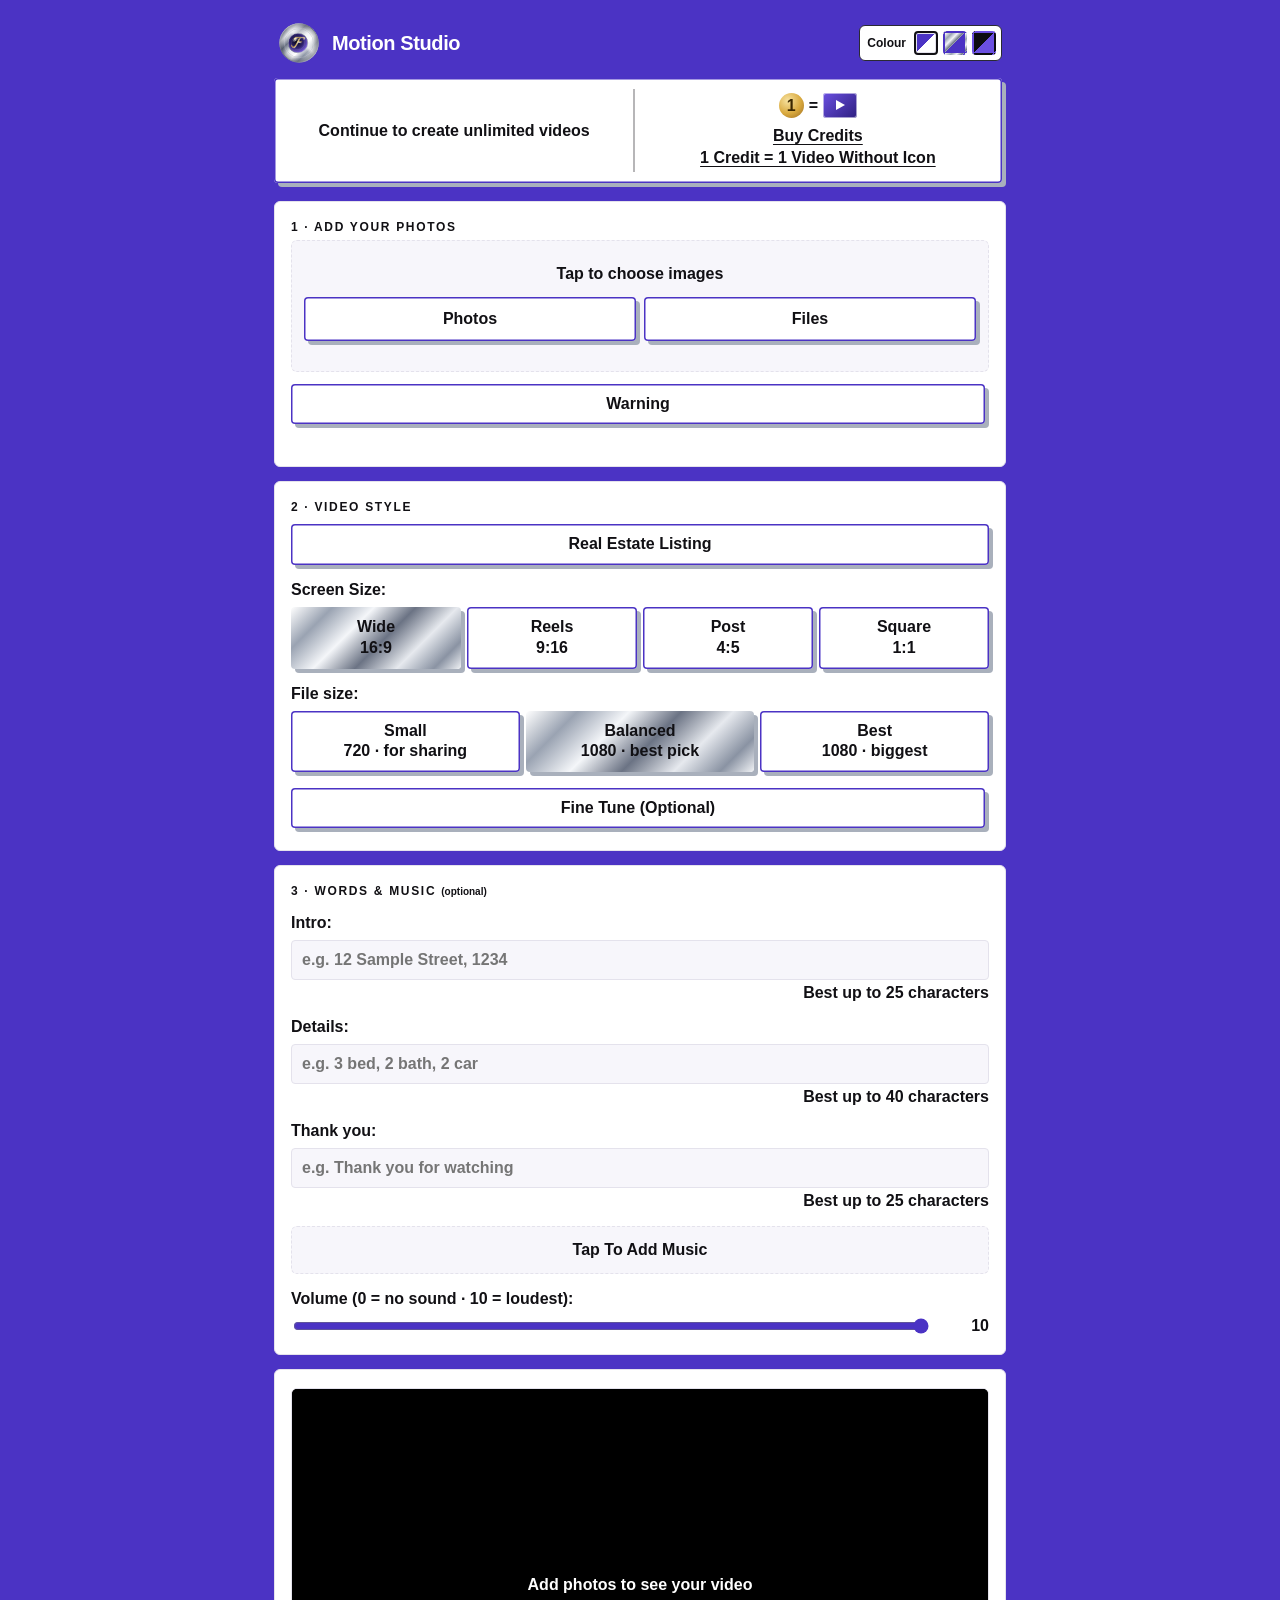
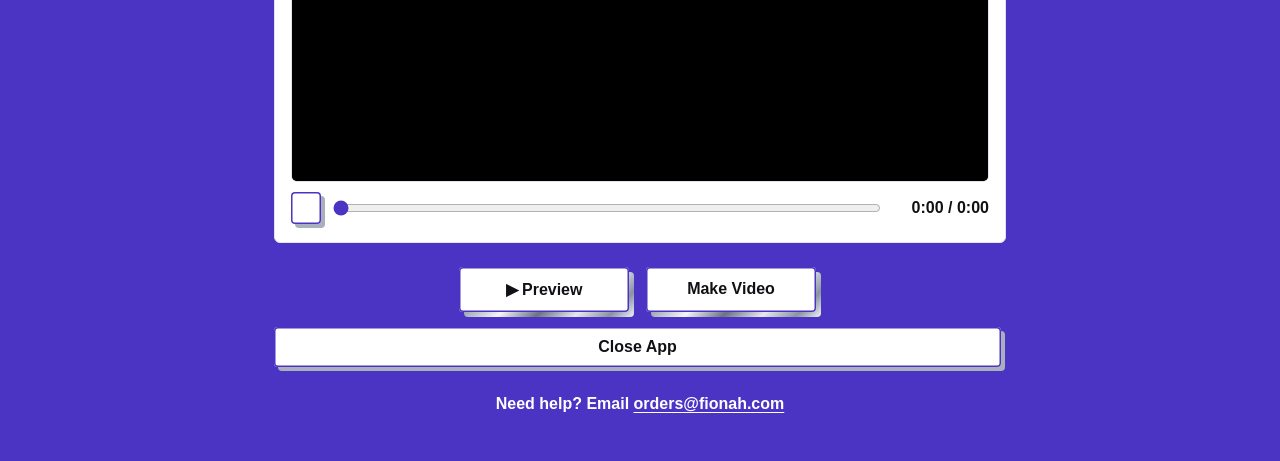
==== app/index.html @ dc029012 "Finished-video screen: shows a picture from the video (not black), player fits the screen, box scrol" ====
<!DOCTYPE html>
<html lang="en">
<head>
<meta charset="utf-8">
<meta name="viewport" content="width=device-width, initial-scale=1, maximum-scale=1">
<title>fionah Motion Studio</title>
<link rel="preconnect" href="https://fonts.googleapis.com">
<link rel="preconnect" href="https://fonts.gstatic.com" crossorigin>
<link href="https://fonts.googleapis.com/css2?family=Arimo:wght@400;700&display=swap" rel="stylesheet">
<link rel="manifest" href="manifest.webmanifest">
<link rel="apple-touch-icon" href="apple-touch-icon.png">
<meta name="theme-color" content="#4B33C4">
<meta name="apple-mobile-web-app-capable" content="yes">
<meta name="mobile-web-app-capable" content="yes">
<meta name="apple-mobile-web-app-status-bar-style" content="default">
<meta name="apple-mobile-web-app-title" content="Motion Studio">
<meta name="description" content="Turn your images into a smooth, gliding video on your device.">
<link rel="icon" type="image/svg+xml" href="../favicon.svg">
<link rel="icon" type="image/png" sizes="32x32" href="../favicon-32.png">
<link rel="shortcut icon" href="../favicon.ico">
<script>try{document.documentElement.dataset.look=localStorage.getItem("fionah-theme")||"pastel"}catch(e){}</script>
<style>
  /* =========================================================
     fionah Motion Studio — minimal design system
     Font: Arial everywhere, logo included
     Same 3 themes as fionah.com (Cream / Classic / Night)
     ========================================================= */
  :root, [data-look="pastel"]{
    --bg:#4B33C4; --card:#FFFFFF; --field:#F7F6FB; --line:#E4E2EC; --text:#111014; --muted:#111014;
    --gold:#4B33C4; --gold-hover:#3A2699; --soft:#EEEAFB; --on-accent:#FFFFFF; --logo-ink:#111014;
    --ok:#2F7D4F; --bad:#C2413B; --warn:#A86A12;
  }
  [data-look="classic"]{
    --bg:#D6DAE0; --card:#FFFFFF; --field:#EEF0F3; --line:#B9BFC9; --text:#0A0A0A; --muted:#0A0A0A;
    --gold:#4B33C4; --gold-hover:#3A2699; --soft:#EEEAFB; --on-accent:#FFFFFF; --logo-ink:#0A0A0A;
    --ok:#2F7D4F; --bad:#C2413B; --warn:#A86A12;
  }
  [data-look="night"]{
    --bg:#0C0C10; --card:#16161D; --field:#101016; --line:#2A2A33; --text:#F4F2EE; --muted:#F4F2EE;
    --gold:#A996FF; --gold-hover:#BBAEFF; --soft:#1F1B33; --on-accent:#FFFFFF; --logo-ink:#FFFFFF;
    --ok:#7CC79A; --bad:#E58A8A; --warn:#E2B26B;
  }
  :root{--btn:#4B33C4;--btn-ink:#FFFFFF}
  [data-look="night"]{--btn:#6A4FE0}
  /* purple / white: white buttons on the purple page, purple buttons inside white boxes */
  [data-look="pastel"]{--btn:#FFFFFF;--btn-ink:#111014}
  /* purple/white look: every button and tile is white with a thin purple edge */
  [data-look="pastel"] .b1::after,[data-look="pastel"] .b2::after{box-shadow:inset 0 0 0 1.5px #4B33C4}
  [data-look="pastel"] .pickbtn,[data-look="pastel"] .tiny,[data-look="pastel"] .ib,[data-look="pastel"] .seg button:not(.on),[data-look="pastel"] .presets button:not(.on),[data-look="pastel"] .trialtile,[data-look="pastel"] .trialnote,[data-look="pastel"] .closeapp{box-shadow:inset 0 0 0 1.5px #4B33C4,4px 4px 0 #A9B0BC}
  [data-look="pastel"] .b2:disabled::after{background:#FFFFFF;box-shadow:inset 0 0 0 1.5px #C9C1F0}
  [data-look="pastel"] header .brand .title,[data-look="pastel"] header .brand .title span{color:#FFFFFF}
  :root{
    --chrome:linear-gradient(135deg,#FFFFFF 0%,#9AA3B2 18%,#F4F6F9 36%,#6B7384 54%,#E6E9EE 72%,#8A93A3 88%,#F0F2F5 100%);
    --r:4px; --r-lg:6px;
  }
  *{box-sizing:border-box;-webkit-tap-highlight-color:transparent}
  html,body{margin:0;background:var(--bg);color:var(--text);font-family:Arial,Arimo,Helvetica,sans-serif;font-size:15px;transition:background .3s,color .3s;-webkit-font-smoothing:antialiased}
  body{padding-bottom:30px}
  header{padding:22px 18px 10px;max-width:760px;margin:0 auto}
  header .top{display:flex;align-items:center;justify-content:space-between;gap:12px}
  header h1{font-weight:700;font-size:22px;margin:0;letter-spacing:-.02em}
  header .brand{display:flex;align-items:center;gap:12px;flex-wrap:wrap}
  header .brand .title{font-weight:700;font-size:20px;letter-spacing:-.02em;color:var(--text)}
  header .brand .title span{color:inherit}
  /* fionah logo: chrome lens + bold Arial name (purple "f") */
  .logo{display:inline-flex;align-items:center;gap:9px;text-decoration:none;color:inherit}
  .logo img{flex:none}
  .logo .wm{display:inline-flex;align-items:baseline;font-family:Arial,Arimo,Helvetica,sans-serif;font-weight:700;letter-spacing:-.04em;line-height:1;white-space:nowrap}
  .logo .f{background:linear-gradient(160deg,#8A6CF0 0%,#5A44C4 45%,#2E2270 100%);-webkit-background-clip:text;background-clip:text;color:transparent;padding-right:.04em}
  .logo .rest{color:var(--logo-ink,#111014)}
  .logo.md img{width:42px;height:42px}
  .logo.md .wm{font-size:28px}
  .logo.sm img{width:32px;height:32px}
  .logo.sm .wm{font-size:22px}
  [data-look="night"] .logo .f{background-image:linear-gradient(160deg,#C9BCFF 0%,#8A6CF0 100%)}

  /* theme switcher (same as fionah.com) */
  .themer{display:flex;gap:5px;background:#FFFFFF;border:1px solid #2A2A33;padding:5px;border-radius:var(--r-lg);flex:none}
  .themer button{width:24px;height:24px;border-radius:var(--r);border:2px solid transparent;cursor:pointer;padding:0}
  .themer button.on{border-color:#111014}
  .themer .t1{background:linear-gradient(135deg,#4B33C4 50%,#FFFFFF 50%);box-shadow:inset 0 0 0 1px #E4E2EC}
  .themer .t2{background:linear-gradient(135deg,#FFFFFF 0%,#9AA3B2 18%,#F4F6F9 32%,#6B7384 46%,#E6E9EE 50%,#4B33C4 50%)}
  .themer .t3{background:linear-gradient(135deg,#0C0C10 50%,#6A4FE0 50%)}

  header p{margin:10px 0 0;color:var(--muted);font-size:14px;line-height:1.5}
  main{padding:4px 14px;max-width:760px;margin:0 auto}
  .card{background:var(--card);border:1px solid var(--line);border-radius:var(--r-lg);padding:18px 16px;margin:14px 0}
  .card h2{font-size:12px;letter-spacing:.14em;text-transform:uppercase;color:var(--text);margin:0 0 6px;font-weight:700}
  .card .hint{color:var(--muted);font-size:13px;margin:0 0 12px;line-height:1.5}
  .drop{display:flex;flex-direction:column;align-items:center;justify-content:center;gap:8px;
        border:1.5px dashed var(--line);border-radius:var(--r-lg);padding:24px 12px;text-align:center;cursor:pointer;background:var(--field)}
  .drop b{font-size:15px}
  .drop small{color:var(--muted);line-height:1.5}
  .drop.hot{border-color:var(--gold);background:var(--soft)}
  .pick{display:flex;gap:8px;width:100%;margin:6px 0}
  .gl{max-height:52vh;overflow:auto;text-align:left;margin:10px 0;display:flex;flex-direction:column;gap:6px}
  .gi{display:flex;align-items:center;gap:10px;background:var(--field);border:1px solid var(--line);border-radius:var(--r);padding:10px;font-size:13.5px}
  .gi input{width:20px;height:20px;accent-color:var(--gold);flex:none}
  .gi span{flex:1;min-width:0;overflow:hidden;text-overflow:ellipsis;white-space:nowrap}
  .gi small{color:var(--muted);flex:none}
  .mrow{display:flex;align-items:center;gap:10px;margin:8px 0}
  .mrow label{flex:1;font-size:13.5px;color:var(--text);display:flex;align-items:center;gap:8px}
  .mrow input[type=checkbox]{width:20px;height:20px;accent-color:var(--gold)}
  .pickbtn{flex:1;background:var(--btn);border:none;color:var(--btn-ink);border-radius:var(--r);padding:13px 6px;font:inherit;font-size:14px;box-shadow:4px 4px 0 #A9B0BC}
  .pickbtn:active{transform:translate(2px,2px);box-shadow:2px 2px 0 #A9B0BC}
  input[type=file]{display:none}
  .stats{display:flex;gap:8px;flex-wrap:wrap;margin-top:12px}
  .pill{background:var(--field);border:1px solid var(--line);border-radius:var(--r);padding:6px 10px;font-size:13px;color:var(--muted)}
  .pill b{color:var(--text);font-weight:700}
  .list{display:flex;flex-direction:column;gap:8px;margin-top:12px}
  .row{display:flex;align-items:center;gap:7px;background:var(--field);border:1px solid var(--line);border-radius:var(--r-lg);padding:8px}
  .row img{width:56px;height:42px;object-fit:cover;border-radius:var(--r);flex:none}
  .row .num{width:22px;text-align:center;color:var(--muted);font-size:12px;flex:none}
  .row select{flex:1;min-width:0;padding:8px 6px;font-size:13px}
  .row .btns{display:flex;gap:4px;flex:none}
  .ib{width:30px;height:32px;border-radius:var(--r);border:none;background:var(--btn);color:#fff;font-size:15px;display:grid;place-items:center;padding:0}
  .ib:active{opacity:.8}
  select,input[type=text]{width:100%;background:var(--field);color:var(--text);border:1px solid var(--line);border-radius:var(--r);padding:10px;font:inherit;font-size:14px}
  select:focus,input[type=text]:focus{outline:2px solid var(--gold);outline-offset:-1px}
  label.f{display:block;font-size:13px;font-weight:700;color:var(--text);margin:16px 0 8px}
  label.f small{font-weight:400;color:var(--muted)}
  .seg{display:grid;grid-template-columns:repeat(4,1fr);gap:6px}
  .seg.three{grid-template-columns:repeat(3,1fr)}
  .seg.two{grid-template-columns:repeat(2,1fr)}
  .seg button{background:var(--btn);border:none;color:var(--btn-ink);box-shadow:4px 4px 0 #A9B0BC;border-radius:var(--r);padding:10px 4px;font:inherit;font-size:13px;line-height:1.35}
  .seg button small{color:inherit;font-size:11px}
  .seg button.on{border:none;background:var(--chrome);color:#111014}
  .seg button.on small{color:#111014}
  .slider{display:flex;align-items:center;gap:10px}
  .slider input{flex:1;accent-color:var(--gold)}
  .slider output{width:48px;text-align:right;font-variant-numeric:tabular-nums;font-weight:700}
  .stage{position:relative;border-radius:var(--r-lg);overflow:hidden;background:#000;border:1px solid var(--line)}
  canvas{display:block;width:100%;height:auto;background:#000}
  .stage .empty{position:absolute;inset:0;display:grid;place-items:center;color:#FFFFFF;font-size:14px}
  .scrub{display:flex;align-items:center;gap:10px;margin-top:10px}
  .scrub input{flex:1;accent-color:var(--gold)}
  .scrub span{font-size:12px;color:var(--muted);font-variant-numeric:tabular-nums;min-width:84px;text-align:right}

  /* bottom bar + buttons: sharp, deep purple, chrome-silver shadow */
  .bar{position:static;padding:6px 14px 10px;display:flex;flex-direction:column;align-items:center;gap:10px}
  .barrow{display:flex;gap:12px;justify-content:center;width:100%;max-width:732px}
  .bar button{flex:0 0 auto;min-width:170px;padding:13px 26px;font-size:16px}
  .closeapp{display:block;width:100%;max-width:727px;margin-right:5px;text-align:center;padding:11px;font-size:14px;font-weight:700;color:var(--btn-ink);text-decoration:none;border-radius:var(--r);background:var(--btn);border:none;box-shadow:4px 4px 0 #A9B0BC}
  .closeapp:active{color:var(--text);background:var(--soft)}
  .b1,.b2{position:relative;z-index:0;border:none;border-radius:var(--r);font:inherit;font-weight:700;cursor:pointer}
  .b1,.b2{background:transparent;color:var(--btn-ink);margin:0 5px 5px 0}
  .b1::after,.b2::after{content:"";position:absolute;inset:0;border-radius:inherit;background:var(--btn);z-index:-1}
  .b1::before,.b2::before{content:"";position:absolute;inset:0;border-radius:inherit;background:var(--chrome);transform:translate(5px,5px);z-index:-2;transition:transform .15s}
  .b1:active,.b2:active{transform:translate(3px,3px)}
  .b1:active::before,.b2:active::before{transform:translate(2px,2px)}
  button:disabled{opacity:.45}
  .modal{position:fixed;inset:0;background:rgba(10,10,14,.6);backdrop-filter:blur(4px);-webkit-backdrop-filter:blur(4px);display:none;align-items:center;justify-content:center;padding:18px;z-index:10}
  .modal.show{display:flex}
  .box{background:var(--card);border:1px solid var(--line);border-radius:var(--r-lg);padding:22px;width:100%;max-width:520px;text-align:center;transform:translateZ(0)}
  .box h3{font-size:20px;font-weight:700;letter-spacing:-.02em;margin:0 0 8px}
  .box p{color:var(--muted);font-size:14px;line-height:1.55;margin:6px 0}
  .prog{height:8px;background:var(--field);border-radius:var(--r);overflow:hidden;margin:16px 0 8px;border:1px solid var(--line)}
  .prog i{display:block;height:100%;width:0;background:var(--gold)}
  .box video{width:100%;max-height:52vh;object-fit:contain;border-radius:var(--r);margin:12px 0;background:#000}
  .box .acts{display:flex;gap:10px;margin-top:12px}
  .box .acts button{flex:1;padding:13px}
  .presets{display:grid;grid-template-columns:repeat(2,1fr);gap:6px}
  .presets button{background:var(--btn);border:none;color:var(--btn-ink);box-shadow:4px 4px 0 #A9B0BC;border-radius:var(--r);padding:10px 6px;font:inherit;font-size:13px;line-height:1.35}
  .presets button small{color:inherit;font-size:11px}
  .presets.one{grid-template-columns:1fr}
  .box .acts.stack{flex-direction:column;margin-top:0}
  .box .acts.stack button{padding:15px}
  .presets button.on{border:none;background:var(--chrome);color:#111014}
  .cnt{font-size:12px;color:var(--muted);text-align:right;margin-top:4px;min-height:15px}
  .cnt.ok{color:var(--ok)} .cnt.warn{color:var(--warn)} .cnt.bad{color:var(--bad)}
  .msg{font-size:13px;margin-top:8px;min-height:18px}
  .msg.ok{color:var(--ok)} .msg.bad{color:var(--bad)}
  .tip{font-size:12.5px;color:var(--muted);line-height:1.55;margin-top:10px}
  .tiny{background:var(--btn);border:none;color:var(--btn-ink);border-radius:var(--r);padding:8px 10px;font:inherit;font-size:12.5px}
  .rowtools{display:flex;gap:6px;flex-wrap:wrap;margin-top:10px}
  /* one text size and one darkness everywhere, except headings */
  body *:not(h1):not(h2):not(h3):not(h1 *):not(h2 *):not(h3 *){font-size:16px !important}
  .seg button,.presets button{line-height:1.3}
  .scrub span{min-width:96px}
  [data-look="classic"] body{background:linear-gradient(160deg,#F4F6F9 0%,#C3C8D0 22%,#EEF0F3 42%,#AEB4BE 62%,#E6E9EE 82%,#BFC5CE 100%) fixed}
  .trialnote{width:100%;max-width:727px;margin-right:5px;text-align:center;color:var(--btn-ink);background:var(--btn);border:none;border-radius:var(--r);padding:9px 10px;box-shadow:4px 4px 0 #A9B0BC}
  a.b2.lnk{display:flex;align-items:center;justify-content:center;text-decoration:none;padding:15px}
  .b2:disabled::after{background:#A79BE6}
  [data-look="night"] .b2:disabled::after{background:#3B3170}
  .themer{align-items:center}
  .themer .tl{color:#111014;font-size:12px !important;padding:0 3px 0 2px;line-height:1}
  /* tap = chrome flash, so people can see what they pressed */
  .pickbtn:active,.tiny:active,.closeapp:active,.ib:active,.seg button:active,.presets button:active{background:var(--chrome) !important;color:#111014 !important}
  .b1:active::after,.b2:active::after{background:var(--chrome)}
  .b1:active,.b2:active{color:#111014}
  .warntile{margin:12px 4px 4px 0}
  .warntile summary{list-style:none;cursor:pointer;text-align:center;background:var(--btn);color:var(--btn-ink);border-radius:var(--r);padding:11px;box-shadow:4px 4px 0 #A9B0BC}
  .warntile summary::-webkit-details-marker{display:none}
  [data-look="pastel"] .warntile summary{box-shadow:inset 0 0 0 1.5px #4B33C4,4px 4px 0 #A9B0BC}
  .finetune{margin-top:16px}
  .finetune .tip{margin:12px 0 0}
  .warntile[open] summary{background:var(--chrome);color:#111014;box-shadow:4px 4px 0 #A9B0BC}
  .warntile p{margin:10px 2px 2px;line-height:1.45;color:var(--text)}
  .pictile{display:flex;align-items:stretch;gap:10px;font:inherit;margin:0 4px 18px 0 !important}
  .pictile .pt-buy{font:inherit;color:inherit;background:none;border:none;padding:4px;cursor:pointer;border-radius:var(--r)}
  .pictile .pt-buy .pt-lab{text-decoration:underline;text-underline-offset:3px}
  .pictile .pt-half{flex:1;display:flex;flex-direction:column;align-items:center;justify-content:center;gap:7px}
  .pictile .pt-row{display:flex;align-items:center;gap:5px}
  .pictile .pt-lab{font-size:13px;font-weight:700;line-height:1.35}
  .pictile .pt-line{width:1.5px;background:currentColor;opacity:.3}
  .pictile .pv{position:relative;width:34px;height:25px;border-radius:3px;background:linear-gradient(135deg,#6A4FE0,#2E1F80);box-shadow:inset 0 0 0 1px rgba(255,255,255,.55)}
  .pictile .pv::before{content:"";position:absolute;left:13px;top:7px;border-left:9px solid #fff;border-top:5.5px solid transparent;border-bottom:5.5px solid transparent}
  .pictile .pv.ic::after{content:"";position:absolute;right:1px;bottom:1px;width:10px;height:10px;background:url(../logo.svg) center/contain no-repeat}
  .pictile .pinf{font-size:24px;font-weight:700;line-height:25px}
  .pictile .peq{font-size:20px;font-weight:700}
  .pictile .pcoin{width:25px;height:25px;border-radius:50%;background:radial-gradient(circle at 35% 30%,#F7E2A0,#D9A93E 55%,#9C6B1F);color:#3A2600;font-weight:700;font-size:13px;line-height:25px;text-align:center}
  .trialtile{margin:14px 4px 4px 0;text-align:center;background:var(--btn);color:var(--btn-ink);border:none;border-radius:var(--r);padding:11px;box-shadow:4px 4px 0 #A9B0BC}
  /* no blue tap flash or blue focus ring; keyboard users still see a ring, in purple */
  *{-webkit-tap-highlight-color:transparent}
  a:focus,button:focus,summary:focus,input:focus,select:focus,[tabindex]:focus{outline:none}
  a:focus-visible,button:focus-visible,summary:focus-visible,input:focus-visible,select:focus-visible{outline:2px solid #8A6CF0;outline-offset:2px}
  input[type=range]{accent-color:#4B33C4}
  /* every word bold */
  body, body *{font-weight:700 !important}
  a.mail{color:inherit;text-decoration:underline;text-underline-offset:3px;white-space:nowrap}
  .mailnote{text-align:center;margin:18px 0 8px;font-size:16px}
  .iconpick{display:flex;gap:8px;margin:8px 0}
  .iconpick button{flex:1;font:inherit;font-weight:700;padding:9px 6px;border-radius:var(--r);border:1.5px solid #4B33C4;background:#fff;color:#111014;cursor:pointer}
  .iconpick button.on{background:var(--chrome);color:#111014}
  .trialnote a.rm{color:inherit;text-decoration:underline;text-underline-offset:3px;cursor:pointer}
  .box.credbox{max-height:calc(100vh - 36px);overflow:auto}
  .credbal{font-size:28px;color:var(--text);margin:6px 0 2px}
  .box .restore{width:100%;margin:2px 0 8px;padding:14px 10px}
  .nw{white-space:nowrap}
  .box .nzline{margin:-4px 0 12px}
  #rcIn{margin-top:4px;font-size:18px;letter-spacing:1px;text-align:center}
  .pack{border:1.5px solid var(--line);border-radius:var(--r);padding:14px;margin:12px 0;text-align:center;color:var(--text)}
  .pack .pk{font-size:20px}
  .pack .best{display:inline-block;margin-top:6px;padding:3px 10px;border-radius:var(--r);background:var(--chrome);color:#111014;font-size:13px}
  .pack .acts{margin-top:10px}
  :root:not([data-look="classic"]):not([data-look="night"]) .mailnote{color:#fff}
</style>
<style id="tapfix">
  /* No grey/blue flash or leftover outline when tapping; outline stays for keyboard users */
  html{-webkit-tap-highlight-color:transparent}
  a,button,summary,label,[role="button"],.tile,.sbtn{-webkit-tap-highlight-color:transparent;-webkit-user-select:none;user-select:none;caret-color:transparent}
  :focus:not(:focus-visible){outline:none}
  summary:focus:not(:focus-visible){outline:none}
  input,textarea{-webkit-user-select:text;user-select:text;caret-color:auto}
</style>
</head>
<body>
<header>
  <div class="top">
    <h1 class="brand"><a class="logo md" href="../" aria-label="fionah home"><img src="../logo.svg" alt="fionah" width="40" height="40"></a><span class="title"><span>Motion</span> Studio</span></h1>
    <div class="themer" role="group" aria-label="Colour theme"><span class="tl">Colour</span>
      <button class="t1" data-t="pastel" title="Purple" aria-label="Purple theme"></button>
      <button class="t2" data-t="classic" title="Chrome" aria-label="Chrome theme"></button>
      <button class="t3" data-t="night" title="Night" aria-label="Night theme"></button>
    </div>
  </div>
</header>

<main>
  <!-- first choice: free videos, or buy credits for videos without the icon -->
  <div class="trialtile pictile" id="trialTile">
    <span class="pt-half pt-free"><span class="pt-lab">Continue to create unlimited videos</span></span>
    <span class="pt-line"></span>
    <button type="button" class="pt-half pt-buy" id="buyTile" aria-label="Buy credits: 1 credit equals 1 video without the icon"><span class="pt-row"><span class="pcoin">1</span><span class="peq">=</span><span class="pv"></span></span><span class="pt-lab">Buy Credits<br>1 Credit = 1 Video Without Icon</span></button>
  </div>
  <!-- 1. Photos -->
  <section class="card">
    <h2>1 · Add your photos</h2>
    <div class="drop" id="drop">
      <b>Tap to choose images</b>
      <div class="pick">
        <button type="button" class="pickbtn" data-for="files">Photos</button>
        <button type="button" class="pickbtn" data-for="files2">Files</button>
      </div>
      <input type="file" id="files" accept="image/*" multiple>
      <input type="file" id="files2" accept=".jpg,.jpeg,.png,.heic,.heif,.webp,.gif,.bmp,.tif,.tiff,.avif" multiple>
    </div>
    <details class="warntile"><summary>Warning</summary><p>As a friendly reminder, our safety check automatically flags profanity, insults, or terms like &#39;sex&#39;, &#39;kill&#39; (and similar words). Images that are sexual, violent, or show cruel acts will be flagged. We appreciate your help keeping everything appropriate!</p></details>
    <div class="stats" id="stats"></div>
    <div class="rowtools" id="tools" style="display:none">
      <button class="tiny" id="autoAll">Reset All To Auto Motion</button>
      <button class="tiny" id="clearAll">Remove All</button>
    </div>
    <div class="list" id="list"></div>
  </section>

  <!-- 2. Style -->
  <section class="card">
    <h2>2 · Video style</h2>
    <div class="presets one" id="presets" style="margin-top:10px">
      <button data-p="rea">Real Estate Listing</button>
    </div>
    <p class="tip" id="presetNote" style="display:none"></p>
    <label class="f">Screen Size:</label>
    <div class="seg" id="shape">
      <button data-v="16:9" class="on">Wide<br><small>16:9</small></button>
      <button data-v="9:16">Reels<br><small>9:16</small></button>
      <button data-v="4:5">Post<br><small>4:5</small></button>
      <button data-v="1:1">Square<br><small>1:1</small></button>
    </div>

    <label class="f">File size:</label>
    <div class="seg three" id="size">
      <button data-v="small">Small<br><small>720 · for sharing</small></button>
      <button data-v="balanced" class="on">Balanced<br><small>1080 · best pick</small></button>
      <button data-v="best">Best<br><small>1080 · biggest</small></button>
    </div>

    <details class="warntile finetune"><summary>Fine Tune (Optional)</summary>
    <p class="tip">The Real Estate Listing button sets the timing for you. Open this only if you would like to change it.</p>
    <label class="f">Edit: Photo Timer</label>
    <div class="slider"><input type="range" id="imgSec" min="3" max="15" step="0.5" value="5"><output id="imgOut">5s</output></div>

    <label class="f">Edit: Fade in/out</label>
    <div class="slider"><input type="range" id="trSec" min="0.5" max="6" step="0.5" value="2"><output id="trOut">2s</output></div>

    <label class="f">Edit: Speed <small>(0 = still · 8 = fastest)</small>:</label>
    <div class="slider"><input type="range" id="speed" min="0" max="8" step="1" value="4"><output id="speedOut">4</output></div>
    </details>
  </section>

  <!-- 3. Words & music -->
  <section class="card">
    <h2>3 · Words & music <small style="color:var(--muted);text-transform:none;letter-spacing:0">(optional)</small></h2>
    <label class="f">Intro:</label>
    <input type="text" id="headline" placeholder="e.g. 12 Sample Street, 1234" maxlength="80">
    <div class="cnt" id="headlineCnt" data-lim="25"></div>
    <label class="f">Details:</label>
    <input type="text" id="subline" placeholder="e.g. 3 bed, 2 bath, 2 car" maxlength="80">
    <div class="cnt" id="sublineCnt" data-lim="40"></div>
    <label class="f">Thank you:</label>
    <input type="text" id="closing" placeholder="e.g. Thank you for watching" maxlength="80">
    <div class="cnt" id="closingCnt" data-lim="25"></div>
    <div class="drop" id="musicDrop" style="padding:14px;margin-top:16px">
      <b id="musicName">Tap To Add Music</b>
      <input type="file" id="music" accept="audio/*,.mp3,.m4a,.wav,.aac,.ogg">
    </div>
    <label class="f">Volume <small>(0 = no sound · 10 = loudest)</small>:</label>
    <div class="slider"><input type="range" id="mVol" min="0" max="10" step="1" value="10"><output id="mVolOut">10</output></div>
    <div id="musicPanel" style="display:none;margin-top:12px">
      <label class="f">Start the song at:</label>
      <div class="slider"><input type="range" id="mStart" min="0" max="10" step="0.1" value="0"><output id="mStartOut">0:00</output></div>
      <label class="f">End the song at:</label>
      <div class="slider"><input type="range" id="mEnd" min="0" max="10" step="0.1" value="10"><output id="mEndOut">0:00</output></div>
      <p class="tip" id="mInfo" style="margin-top:4px"></p>
      <div class="mrow"><label><input type="checkbox" id="mFadeIn" checked> Fade in</label>
        <div class="slider" style="flex:1"><input type="range" id="mFi" min="0.5" max="8" step="0.5" value="2"><output id="mFiOut">2s</output></div></div>
      <div class="mrow"><label><input type="checkbox" id="mFadeOut" checked> Fade out</label>
        <div class="slider" style="flex:1"><input type="range" id="mFo" min="0.5" max="8" step="0.5" value="3"><output id="mFoOut">3s</output></div></div>
      <div class="mrow"><label><input type="checkbox" id="mLoop" checked> Repeat the clip if the video is longer</label></div>
      <div class="rowtools">
        <button class="tiny" id="mPlay">▶ Hear My Clip</button>
        <button class="tiny" id="mRemove">✕ Remove Song</button>
      </div>
    </div>
  </section>

  <!-- 4. Preview -->
  <section class="card">
    <div class="stage">
      <canvas id="cv"></canvas>
      <div class="empty" id="empty">Add photos to see your video</div>
    </div>
    <div class="scrub">
      <button class="ib" id="playBtn">▶</button>
      <input type="range" id="seek" min="0" max="1000" value="0">
      <span id="timeLbl">0:00 / 0:00</span>
    </div>
  </section>

</main>

<div class="bar">
  <div class="trialnote" id="trialNote"></div>
  <div class="barrow">
    <button class="b1" id="previewBtn">▶ Preview</button>
    <button class="b2" id="makeBtn">Make Video</button>
  </div>
  <a class="closeapp" href="../">Close App</a>
  <p class="mailnote">Need help? Email <a class="mail" href="mailto:orders@fionah.com">orders@fionah.com</a></p>
</div>

<div class="modal" id="modal">
  <div class="box" id="box"></div>
</div>

<script src="../safety/safety.js"></script>
<script>
(() => {
  // ---------- state ----------
  const S = {
    slides: [],            // {src: canvas, thumb, motion:'auto'|...}
    shape: '16:9', quality: 1080, size: 'balanced', imgSec: 5, trSec: 2, strength: 0.26,
    playing: false, t: 0, recording: false
  };
  const AUTO = ['in', 'right', 'out', 'left'];
  const MOTIONS = [
    ['auto', '✨ Auto'], ['in', '🔍 Slow zoom in'], ['out', '🔭 Slow zoom out'],
    ['right', '➡️ Glide right'], ['left', '⬅️ Glide left'],
    ['up', '⬆️ Glide up'], ['down', '⬇️ Glide down']
  ];
  const $ = id => document.getElementById(id);
  const cv = $('cv'), ctx = cv.getContext('2d', { alpha: false });
  let music = null, audioCtx = null, audioSrc = null, audioGain = null, audioDest = null;

  // ---------- helpers ----------
  const clamp = (x, a = 0, b = 1) => Math.min(b, Math.max(a, x));
  const easeSine = x => 0.5 - 0.5 * Math.cos(Math.PI * clamp(x));
  const fmt = s => { s = Math.max(0, Math.round(s)); return Math.floor(s / 60) + ':' + String(s % 60).padStart(2, '0'); };
  const step = () => S.imgSec + S.trSec;
  const bitrate = () => ({ small: 2_000_000, balanced: 4_000_000, best: 8_000_000 })[S.size] || 4_000_000;
  const total = () =>S.slides.length ? S.slides.length * step() + S.trSec : 0;

  function dims() {
    const q = S.quality, [a, b] = S.shape.split(':').map(Number);
    let w, h;
    if (a >= b) { h = q; w = Math.round(q * a / b); } else { w = q; h = Math.round(q * b / a); }
    return [w - (w % 2), h - (h % 2)];
  }
  function sizeCanvas() {
    const [w, h] = dims();
    if (cv.width !== w || cv.height !== h) { cv.width = w; cv.height = h; }
    ctx.imageSmoothingEnabled = true; ctx.imageSmoothingQuality = 'high';
  }

  // ---------- loading photos ----------
  const BLOCKED = { blocked: true };
  const BLOCK_MSG = "One or more of your images has been red flagged and cannot be used.";
  const WORDS_MSG = "Please change these words. Motion Studio does not accept rude, sexual or violent words.";
  async function loadFile(file) {
    const url = URL.createObjectURL(file);
    try {
      const img = new Image();
      img.src = url;
      await img.decode();
      const cap = 2200;
      const k = Math.min(1, cap / Math.max(img.naturalWidth, img.naturalHeight));
      const c = document.createElement('canvas');
      c.width = Math.round(img.naturalWidth * k); c.height = Math.round(img.naturalHeight * k);
      const g = c.getContext('2d'); g.imageSmoothingQuality = 'high';
      g.drawImage(img, 0, 0, c.width, c.height);
      const t = document.createElement('canvas');
      const tk = 160 / Math.max(c.width, c.height);
      t.width = Math.round(c.width * tk); t.height = Math.round(c.height * tk);
      t.getContext('2d').drawImage(c, 0, 0, t.width, t.height);
      // safety guard: sexual, violent or cruel pictures cannot be used
      if (window.fionahSafety && !(await window.fionahSafety.checkPhoto(c)).ok) return BLOCKED;
      return { src: c, thumb: t.toDataURL('image/jpeg', 0.7), motion: 'auto', name: file.name };
    } catch (e) { return null; }
    finally { URL.revokeObjectURL(url); }
  }
  async function addFiles(list) {
    const files = [...list].filter(f => f.type.startsWith('image/') || /\.(heic|heif|jpe?g|png|webp|gif|bmp|tiff?|avif)$/i.test(f.name));
    if (!files.length) return;
    // photo limit: free videos up to 6 photos, credit (no icon) videos up to 18
    const max = photoMax();
    if (S.slides.length >= max) return toast(photoLimitMsg());
    const tooMany = S.slides.length + files.length > max;
    let bad = 0, blocked = 0;
    $('stats').innerHTML = `<span class="pill">Loading and checking ${files.length} photos…</span>`;
    for (const f of files) {
      if (S.slides.length >= max) break;
      const s = await loadFile(f);
      if (s === BLOCKED) blocked++; else if (s) S.slides.push(s); else bad++;
      renderStats(bad);
    }
    renderList(); renderStats(bad); if (S.preset) applyPreset(S.preset); draw(S.t);
    if (blocked) toast(BLOCK_MSG);
    else if (tooMany) toast(photoLimitMsg());
  }
  ['files', 'files2'].forEach(id => $(id).addEventListener('change', e => { addFiles(e.target.files); e.target.value = ''; }));

  // friendly "allow access" step before the phone's own picker opens (shown once)
  function seen(k) { try { return localStorage.getItem(k) === '1'; } catch (e) { return false; } }
  function mark(k) { try { localStorage.setItem(k, '1'); } catch (e) {} }
  function askAccess(kind, input) {
    const key = 'fionah-ok-' + kind;
    if (seen(key)) return input.click();
    if (kind !== 'music') {
      openModal(`
      <div class="acts stack"><button class="b2" id="yesx">${kind === 'photos' ? 'Access Your Photos' : 'Access Your Files'}</button><button class="b1" id="nox">Back</button></div>`);
      $('nox').onclick = closeModal;
      $('yesx').onclick = () => { mark(key); closeModal(); input.click(); };
      return;
    }
    openModal(`
      <h3>Allow Access to Your Selected Music</h3>
      <p><b style="color:var(--text)">Note:</b> You must use music or sounds you certifiably own. Spotify and Apple Music cannot be used.</p>
      <div class="acts"><button class="b1" id="nox">Back</button><button class="b2" id="yesx">Allow</button></div>`);
    $('nox').onclick = closeModal;
    $('yesx').onclick = () => { mark(key); closeModal(); input.click(); };
  }
  document.querySelectorAll('.pickbtn[data-for]').forEach(b => b.addEventListener('click', e => { e.stopPropagation(); askAccess(b.dataset.for === 'files' ? 'photos' : 'files', $(b.dataset.for)); }));
  $('musicDrop').addEventListener('click', e => { if (e.target.id !== 'music') askAccess('music', $('music')); });
  const drop = $('drop');
  ['dragenter', 'dragover'].forEach(ev => drop.addEventListener(ev, e => { e.preventDefault(); drop.classList.add('hot'); }));
  ['dragleave', 'drop'].forEach(ev => drop.addEventListener(ev, e => { e.preventDefault(); drop.classList.remove('hot'); }));
  drop.addEventListener('drop', e => addFiles(e.dataTransfer.files));

  function renderStats(bad = 0) {
    const n = S.slides.length;
    $('tools').style.display = n ? 'flex' : 'none';
    $('empty').style.display = n ? 'none' : 'grid';
    $('stats').innerHTML = n ? `
      <span class="pill"><b>${n}</b> of ${photoMax()} photos</span>
      <span class="pill">Video length <b>${fmt(total())}</b></span>
      <span class="pill">File about <b>${Math.max(1, Math.round(bitrate() * total() / 8 / 1048576))} MB</b></span>
      ${bad ? `<span class="pill" style="color:var(--bad)">${bad} could not open</span>` : ''}` : '';
    $('timeLbl').textContent = `${fmt(S.t)} / ${fmt(total())}`;
    if (typeof musicInfo === 'function') musicInfo();
  }
  function resolveMotion(i) { const m = S.slides[i].motion; return m === 'auto' ? AUTO[i % AUTO.length] : m; }

  function renderList() {
    const L = $('list'); L.innerHTML = '';
    S.slides.forEach((s, i) => {
      const r = document.createElement('div'); r.className = 'row';
      const opts = MOTIONS.map(([v, l]) => `<option value="${v}" ${s.motion === v ? 'selected' : ''}>${l}</option>`).join('');
      r.innerHTML = `<span class="num">${i + 1}</span><img src="${s.thumb}" alt="">
        <select aria-label="Movement">${opts}</select>
        <div class="btns">
          <button class="ib" data-a="up" aria-label="Move up">↑</button>
          <button class="ib" data-a="down" aria-label="Move down">↓</button>
          <button class="ib" data-a="del" aria-label="Remove">✕</button>
        </div>`;
      r.querySelector('select').addEventListener('change', e => { s.motion = e.target.value; jumpTo(i); });
      r.querySelector('img').addEventListener('click', () => jumpTo(i));
      r.querySelectorAll('button').forEach(b => b.addEventListener('click', () => {
        const a = b.dataset.a, arr = S.slides;
        if (a === 'up' && i > 0) [arr[i - 1], arr[i]] = [arr[i], arr[i - 1]];
        if (a === 'down' && i < arr.length - 1) [arr[i + 1], arr[i]] = [arr[i], arr[i + 1]];
        if (a === 'del') arr.splice(i, 1);
        renderList(); renderStats(); if (S.preset && PRESETS[S.preset].max) applyPreset(S.preset); draw(Math.min(S.t, total()));
      }));
      L.appendChild(r);
    });
  }
  function jumpTo(i) { pause(); S.t = i * step() + S.trSec * 0.6; syncSeek(); draw(S.t); }
  $('autoAll').onclick = () => { S.slides.forEach(s => s.motion = 'auto'); renderList(); draw(S.t); };
  $('clearAll').onclick = () => { showConfirm('Remove all photos?', () => { S.slides = []; S.t = 0; renderList(); renderStats(); draw(0); }); };

  // ---------- settings ----------
  function seg(id, key, num) {
    $(id).querySelectorAll('button').forEach(b => b.addEventListener('click', () => {
      if (S.recording) return;
      $(id).querySelectorAll('button').forEach(x => x.classList.remove('on')); b.classList.add('on');
      S[key] = num ? Number(b.dataset.v) : b.dataset.v;
      if (key !== 'strength') clearPreset();
      sizeCanvas(); renderStats(); draw(S.t);
    }));
  }
  seg('shape', 'shape'); seg('size', 'size');
  // speed: 0 = no movement … 8 = fastest (4 = the old 'Buttery')
  $('speed').addEventListener('input', e => { if (S.recording) return; const v = Number(e.target.value); S.strength = v * 0.065; $('speedOut').textContent = v; draw(S.t); });
  $('size').addEventListener('click', () => { S.quality = S.size === 'small' ? 720 : 1080; sizeCanvas(); renderStats(); draw(S.t); });
  function slider(id, out, key) {
    $(id).addEventListener('input', e => { clearPreset(); S[key] = Number(e.target.value); $(out).textContent = S[key] + 's'; renderStats(); draw(Math.min(S.t, total())); });
  }
  slider('imgSec', 'imgOut', 'imgSec'); slider('trSec', 'trOut', 'trSec');

  // ---------- "Made for" presets ----------
  const PRESETS = {
    rea:     { shape: '9:16', size: 'balanced', img: 5, tr: 2, note: '' }
  };
  function setSeg(id, v) { $(id).querySelectorAll('button').forEach(b => b.classList.toggle('on', b.dataset.v === String(v))); }
  function setSlider(id, out, v) { $(id).value = v; $(out).textContent = v + 's'; }
  function clearPreset() { if (!S.preset) return; S.preset = null; $('presets').querySelectorAll('button').forEach(b => b.classList.remove('on')); $('presetNote').innerHTML = ''; }
  function applyPreset(key) {
    const P = PRESETS[key]; if (!P) return;
    S.preset = key; S.shape = P.shape; S.size = P.size; S.quality = P.size === 'small' ? 720 : 1080;
    let img = P.img, tr = P.tr, extra = '';
    const n = S.slides.length;
    if (P.max && n) {
      // squeeze timing so the whole video fits under the limit
      img = Math.floor(((P.max - tr) / n - tr) * 2) / 2;
      if (img > 8) img = 8;
      if (img < 3) {
        img = 3; tr = 1;
        const fit = Math.floor((P.max - tr) / (img + tr));
        extra = ` <span style="color:var(--bad)">⚠ ${n} photos is too many for 1 minute — use about ${fit} or fewer.</span>`;
      }
    }
    S.imgSec = img; S.trSec = tr;
    setSeg('shape', S.shape); setSeg('size', S.size);
    setSlider('imgSec', 'imgOut', img); setSlider('trSec', 'trOut', tr);
    $('presets').querySelectorAll('button').forEach(b => b.classList.toggle('on', b.dataset.p === key));
    $('presetNote').innerHTML = P.note + (P.max && !n ? ' <i>Add your photos and the timing will adjust to fit.</i>' : '') + extra;
    sizeCanvas(); renderStats(); draw(Math.min(S.t, total()));
  }
  $('presets').querySelectorAll('button').forEach(b => b.addEventListener('click', () => { if (!S.recording) applyPreset(b.dataset.p); }));
  const wordsOk = id => !window.fionahSafety || window.fionahSafety.checkWords($(id).value).ok;
  const allWordsOk = () => ['headline', 'subline', 'closing'].every(wordsOk);
  function countFor(id) {
    const el = $(id), c = $(id + 'Cnt'), lim = Number(c.dataset.lim), n = el.value.trim().length;
    if (!wordsOk(id)) { c.textContent = WORDS_MSG; c.className = 'cnt bad'; return; }
    if (!n) { c.textContent = `Best up to ${lim} characters`; c.className = 'cnt'; return; }
    if (n <= lim) { c.textContent = `${n} / ${lim} ✓ fits on one line`; c.className = 'cnt ok'; }
    else if (n <= lim * 2) { c.textContent = `${n} / ${lim} · will wrap neatly onto 2 lines`; c.className = 'cnt warn'; }
    else { c.textContent = `${n} / ${lim} · too long — letters will shrink`; c.className = 'cnt bad'; }
  }
  ['headline', 'subline', 'closing'].forEach(id => { countFor(id); $(id).addEventListener('input', () => { countFor(id); draw(S.t); }); });

  // ---------- music: choose part, fades ----------
  const M = { start: 0, end: 0, dur: 0, fi: 2, fo: 3, fadeIn: true, fadeOut: true, loop: true, on: false, vol: 10 };
  // volume line: 0 = silent … 10 = 60% of the phone's volume
  $('mVol').addEventListener('input', e => { M.vol = Number(e.target.value); $('mVolOut').textContent = M.vol; });
  const fmt1 = s => { s = Math.max(0, s); const m = Math.floor(s / 60); return m + ':' + (s - m * 60).toFixed(1).padStart(4, '0'); };
  function ensureAudio() {
    if (!music) return;
    try {
      if (!audioCtx) {
        audioCtx = new (window.AudioContext || window.webkitAudioContext)();
        audioSrc = audioCtx.createMediaElementSource(music);
        audioGain = audioCtx.createGain();
        audioDest = audioCtx.createMediaStreamDestination();
        audioSrc.connect(audioGain); audioGain.connect(audioDest); audioGain.connect(audioCtx.destination);
      }
      audioCtx.resume();
    } catch (e) { audioCtx = null; }
    // unlock playback while we still have the tap (iPhone needs this)
    if (!music._unlocked) {
      music._unlocked = true; setGain(0);
      music.play().then(() => { if (!S.playing && !S.recording && !clipRaf) music.pause(); }).catch(() => { music._unlocked = false; });
    }
  }
  function setGain(g) {
    g = clamp(g) * (M.vol / 10) * 0.6;
    if (audioGain) audioGain.gain.value = g; else { try { music.volume = g; } catch (e) {} }
  }
  const clipLen = () => Math.max(0.5, M.end - M.start);
  function musicGain(t, T, loop) {
    const end = loop ? T : Math.min(T, clipLen());
    if (t >= end) return 0;
    let g = 1;
    if (M.fadeIn) g *= clamp(t / M.fi);
    if (M.fadeOut) g *= clamp((end - t) / M.fo);
    return g;
  }
  // keep the song in step with the video at time t
  function syncMusic(t, T, loop = M.loop) {
    if (!music || !M.on) return;
    const len = clipLen(), end = loop ? T : Math.min(T, len);
    if (t >= end) { setGain(0); if (!music.paused) music.pause(); return; }
    const pos = M.start + (loop ? t % len : t);
    if (music.paused) { try { music.currentTime = pos; } catch (e) {} music.play().catch(() => {}); }
    else if (Math.abs(music.currentTime - pos) > 0.35) { try { music.currentTime = pos; } catch (e) {} }
    setGain(musicGain(t, T, loop));
  }
  function musicInfo() {
    if (!M.on) return;
    $('mStartOut').textContent = fmt1(M.start); $('mEndOut').textContent = fmt1(M.end);
    const T = total();
    $('mInfo').textContent = `Clip length ${fmt1(clipLen())}` + (T ? ` · Video length ${fmt(T)}` : '') +
      (T && clipLen() < T ? (M.loop ? ' · clip will repeat' : ' · music stops early') : '');
  }
  $('music').addEventListener('change', e => {
    const f = e.target.files[0]; if (!f) return;
    if (music) { music.pause(); }
    if (!music) { music = new Audio(); music.preload = 'auto'; music.loop = false; }
    music.src = URL.createObjectURL(f);
    $('musicName').textContent = f.name;
    music.onloadedmetadata = () => {
      M.dur = music.duration || 0; M.start = 0; M.end = M.dur; M.on = true;
      ['mStart', 'mEnd'].forEach(id => { $(id).max = M.dur.toFixed(1); });
      $('mStart').value = 0; $('mEnd').value = M.dur.toFixed(1);
      $('musicPanel').style.display = 'block'; musicInfo();
    };
  });
  $('mStart').addEventListener('input', e => {
    M.start = Math.min(Number(e.target.value), M.end - 1); e.target.value = M.start; musicInfo();
  });
  $('mEnd').addEventListener('input', e => {
    M.end = Math.max(Number(e.target.value), M.start + 1); e.target.value = M.end; musicInfo();
  });
  $('mFadeIn').onchange = e => { M.fadeIn = e.target.checked; };
  $('mFadeOut').onchange = e => { M.fadeOut = e.target.checked; };
  $('mLoop').onchange = e => { M.loop = e.target.checked; musicInfo(); };
  $('mFi').oninput = e => { M.fi = Number(e.target.value); $('mFiOut').textContent = M.fi + 's'; };
  $('mFo').oninput = e => { M.fo = Number(e.target.value); $('mFoOut').textContent = M.fo + 's'; };
  let clipRaf = 0;
  function stopClip() { cancelAnimationFrame(clipRaf); clipRaf = 0; $('mPlay').textContent = '▶ Hear My Clip'; if (music && !S.playing && !S.recording) music.pause(); }
  $('mPlay').onclick = () => {
    if (clipRaf) return stopClip();
    if (S.playing) pause();
    ensureAudio(); $('mPlay').textContent = '■ Stop';
    const st = performance.now(), len = clipLen();
    const loop = now => {
      const t = (now - st) / 1000;
      if (t >= len) return stopClip();
      syncMusic(t, len, false); clipRaf = requestAnimationFrame(loop);
    };
    clipRaf = requestAnimationFrame(loop);
  };
  $('mRemove').onclick = () => {
    stopClip(); if (music) { music.pause(); music.removeAttribute('src'); music.load(); }
    M.on = false; $('musicPanel').style.display = 'none'; $('musicName').textContent = 'Tap To Add Music';
  };

  // ---------- Google Drive picker ----------
  let mcp = null;
  try { window.claude?.use?.('mcp').then(x => { mcp = x; }).catch(() => {}); } catch (e) {}
  const GD = 'Google Drive';
  function mcpMsg(e) {
    const c = e && e.code;
    if (c === 'needs_reauth') return 'Google Drive needs reconnecting. In claude.ai go to Settings → Connectors and reconnect Google Drive.';
    if (c === 'server_not_connected' || c === 'selection_required') return 'Google Drive is not connected. In claude.ai go to Settings → Connectors and add Google Drive.';
    if (c === 'not_in_manifest' || c === 'approval_required') return 'Google Drive access was not allowed for this app. Tap Google Drive again and choose Allow.';
    if (c === 'blocked_by_policy') return 'Your account settings block Google Drive here.';
    if (c === 'server_unavailable') return 'Google Drive is busy right now — try again in a moment.';
    return 'Google Drive did not answer — please try again.';
  }
  function b64ToBlob(b64, type) {
    b64 = String(b64).replace(/^data:[^,]*,/, '').replace(/\s+/g, '');
    const bin = atob(b64), u = new Uint8Array(bin.length);
    for (let i = 0; i < bin.length; i++) u[i] = bin.charCodeAt(i);
    return new Blob([u], { type: type || 'image/jpeg' });
  }
  // the download tool's exact reply shape varies, so look for the base64 text
  function findB64(res) {
    for (const c of (res && res.content) || []) {
      if (c.type === 'image' && c.data) return c.data;
      if (c.type === 'resource' && c.resource && c.resource.blob) return c.resource.blob;
    }
    let best = '';
    const walk = v => {
      if (typeof v === 'string') { if (v.length > best.length && /^[A-Za-z0-9+/=\s]+$/.test(v.slice(0, 200).replace(/^data:[^,]*,/, ''))) best = v; }
      else if (v && typeof v === 'object') Object.values(v).forEach(walk);
    };
    walk(res && res.payload);
    return best.length > 100 ? best : '';
  }
  let gdItems = [], gdToken = null, gdQuery = '';
  async function gdSearch(more) {
    const q = gdQuery.trim().replace(/'/g, "\\'");
    const query = "mimeType contains 'image/' and trashed = false" + (q ? ` and title contains '${q}'` : '');
    const input = { query, pageSize: 40, excludeContentSnippets: true, orderBy: 'modifiedTime desc' };
    if (more && gdToken) input.pageToken = gdToken;
    const r = await mcp.callTool(GD, 'search_files', input);
    const p = r.payload || {};
    gdToken = p.nextPageToken || null;
    const files = (p.files || []).filter(f => /^image\//.test(f.mimeType || ''));
    gdItems = more ? gdItems.concat(files) : files;
  }
  function gdRender(note) {
    const list = gdItems.map((f, i) => {
      const mb = f.fileSize ? (Number(f.fileSize) / 1048576).toFixed(1) + ' MB' : '';
      const d = (f.modifiedTime || '').slice(0, 10);
      return `<label class="gi"><input type="checkbox" data-i="${i}"><span>${(f.title || 'image').replace(/</g, '&lt;')}</span><small>${d} ${mb}</small></label>`;
    }).join('') || '<p>No images found.</p>';
    openModal(`
      <h3>Google Drive</h3>
      <input type="text" id="gdq" placeholder="Search by name (or leave empty for newest)" value="${gdQuery.replace(/"/g, '&quot;')}">
      <div class="rowtools"><button class="tiny" id="gdgo">🔍 Search</button><button class="tiny" id="gdall">☑ Select All</button></div>
      <div class="gl">${list}</div>
      ${gdToken ? '<button class="tiny" id="gdmore">Show More</button>' : ''}
      <div class="msg" id="gdmsg">${note || ''}</div>
      <div class="acts"><button class="b1" id="gdx">Cancel</button><button class="b2" id="gdadd">Add Selected</button></div>`);
    $('gdx').onclick = closeModal;
    $('gdgo').onclick = () => { gdQuery = $('gdq').value; gdLoad(false); };
    $('gdall').onclick = () => box.querySelectorAll('.gi input').forEach(c => c.checked = true);
    if ($('gdmore')) $('gdmore').onclick = () => { gdQuery = $('gdq').value; gdLoad(true); };
    $('gdadd').onclick = gdAdd;
  }
  async function gdLoad(more) {
    if ($('gdmsg')) { $('gdmsg').className = 'msg'; $('gdmsg').textContent = 'Looking in your Drive…'; }
    else openModal('<h3>Google Drive</h3><p>Looking in your Drive…</p>');
    try { await gdSearch(more); gdRender(); }
    catch (e) { gdRender(`<span style="color:var(--bad)">${mcpMsg(e)}</span>`); }
  }
  async function gdAdd() {
    const picked = [...box.querySelectorAll('.gi input:checked')].map(c => gdItems[Number(c.dataset.i)]);
    if (!picked.length) { $('gdmsg').textContent = 'Tick at least one image.'; return; }
    let ok = 0, bad = 0;
    for (let i = 0; i < picked.length; i++) {
      const f = picked[i];
      openModal(`<h3>Bringing in your images…</h3><p>${i + 1} of ${picked.length}</p><div class="prog"><i style="width:${(i / picked.length * 100).toFixed(0)}%"></i></div>`);
      try {
        const r = await mcp.callTool(GD, 'download_file_content', { fileId: f.id });
        const b64 = findB64(r);
        if (!b64) throw new Error('no data');
        const blob = b64ToBlob(b64, f.mimeType);
        const s = await loadFile(new File([blob], f.title || 'drive-image', { type: f.mimeType }));
        if (s === BLOCKED) { bad++; toast(BLOCK_MSG); } else if (s) { S.slides.push(s); ok++; } else bad++;
      } catch (e) {
        bad++;
        if (e && e.code && e.code !== 'tool_error') { closeModal(); renderList(); renderStats(); draw(S.t); return toast(mcpMsg(e)); }
      }
    }
    renderList(); renderStats(bad); if (S.preset) applyPreset(S.preset); draw(S.t);
    toast(`Added ${ok} image${ok === 1 ? '' : 's'} from Google Drive${bad ? ` · ${bad} could not open (iPhone HEIC files may need Photos instead)` : ''} ✨`);
  }

  // ---------- drawing ----------
  function drawSlide(i, p, alpha) {
    const s = S.slides[i]; if (!s) return;
    const W = cv.width, H = cv.height, iw = s.src.width, ih = s.src.height;
    const base = Math.max(W / iw, H / ih);
    // constant speed: movement grows with time on screen (reference = 3s photo + 3.5s fades)
    const visible = S.imgSec + 2 * S.trSec;
    const e = easeSine(p), A = Math.min(1.0, S.strength * visible / 10);
    let z = 1 + A, cx = 0, cy = 0;
    switch (resolveMotion(i)) {
      case 'in': z = 1 + A * e; cx = 0.15 * e; cy = -0.1 * e; break;
      case 'out': z = 1 + A * (1 - e); cx = -0.15 * (1 - e); cy = 0.1 * (1 - e); break;
      case 'right': cx = 1 - 2 * e; break;
      case 'left': cx = -1 + 2 * e; break;
      case 'up': cy = -1 + 2 * e; break;
      case 'down': cy = 1 - 2 * e; break;
    }
    const dw = iw * base * z, dh = ih * base * z;
    const x = (W - dw) / 2 + cx * (dw - W) / 2;
    const y = (H - dh) / 2 + cy * (dh - H) / 2;
    ctx.globalAlpha = alpha;
    ctx.drawImage(s.src, x, y, dw, dh);
    ctx.globalAlpha = 1;
  }

  // split text into at most `max` lines that fit `maxW` (long addresses wrap neatly)
  function wrap(text, maxW, max) {
    const words = text.split(/\s+/).filter(Boolean), lines = [];
    let cur = '';
    for (const w of words) {
      const test = cur ? cur + ' ' + w : w;
      if (ctx.measureText(test).width <= maxW || !cur) cur = test;
      else { lines.push(cur); cur = w; }
    }
    if (cur) lines.push(cur);
    if (lines.length > max) { const keep = lines.slice(0, max - 1); keep.push(lines.slice(max - 1).join(' ')); return keep; }
    return lines;
  }
  function fitLines(text, weightFamily, size, minSize, maxW, max) {
    let s = size, lines;
    for (; s >= minSize; s *= 0.94) {
      ctx.font = `${weightFamily.replace('{s}', Math.round(s))}`;
      lines = wrap(text, maxW, max);
      if (lines.every(l => ctx.measureText(l).width <= maxW)) break;
    }
    s = Math.max(s, minSize);
    ctx.font = weightFamily.replace('{s}', Math.round(s));
    return { lines: wrap(text, maxW, max), size: s };
  }
  function drawText(main, sub, alpha) {
    if (!main && !sub || alpha <= 0) return;
    const W = cv.width, H = cv.height, u = Math.min(W, H);
    const pad = u * 0.07, maxW = W - pad * 2;
    const g = ctx.createLinearGradient(0, H * 0.5, 0, H);
    g.addColorStop(0, 'rgba(0,0,0,0)'); g.addColorStop(1, 'rgba(0,0,0,0.62)');
    ctx.globalAlpha = alpha; ctx.fillStyle = g; ctx.fillRect(0, H * 0.5, W, H * 0.5);
    ctx.textAlign = 'left'; ctx.textBaseline = 'alphabetic';
    ctx.shadowColor = 'rgba(0,0,0,0.45)'; ctx.shadowBlur = u * 0.02;
    let yb = H - pad;
    if (sub) {
      const f = fitLines(sub, '400 {s}px Arial, Arimo, Helvetica, sans-serif', u * 0.038, u * 0.03, maxW, 2);
      ctx.fillStyle = '#e9dcc4';
      for (let i = f.lines.length - 1; i >= 0; i--) { ctx.fillText(f.lines[i], pad, yb, maxW); yb -= f.size * 1.35; }
      yb -= u * 0.012;
    }
    if (main) {
      const f = fitLines(main, '700 {s}px Arial, Arimo, Helvetica, sans-serif', u * 0.068, u * 0.05, maxW, 2);
      ctx.fillStyle = '#ffffff';
      let top = yb;
      for (let i = f.lines.length - 1; i >= 0; i--) { ctx.fillText(f.lines[i], pad, yb, maxW); top = yb; yb -= f.size * 1.18; }
      ctx.fillStyle = '#d4b483';
      ctx.fillRect(pad, top - f.size - u * 0.035, u * 0.08, Math.max(2, u * 0.005));
    }
    ctx.shadowBlur = 0; ctx.globalAlpha = 1;
  }

  function draw(t) {
    sizeCanvas();
    const W = cv.width, H = cv.height, n = S.slides.length;
    ctx.fillStyle = '#000'; ctx.fillRect(0, 0, W, H);
    if (!n) return;
    const st = step(), D = st + S.trSec, T = total(), tr = S.trSec;
    const k = Math.min(n - 1, Math.floor(t / st)), local = t - k * st;
    if (k > 0 && local < tr) {
      drawSlide(k - 1, (t - (k - 1) * st) / D, 1);
      drawSlide(k, local / D, easeSine(local / tr));
    } else drawSlide(k, local / D, 1);

    // words
    const safe = id => wordsOk(id) ? $(id).value.trim() : '';   // blocked words are never drawn
    const h = safe('headline'), sl = safe('subline'), cl = safe('closing');
    if (h || sl) {
      const a = Math.min(clamp((t - 1) / 1.2), clamp((st - 0.5 - t) / 1.2));
      drawText(h, sl, easeSine(a));
    }
    if (cl) {
      const s0 = T - tr - S.imgSec + 1, e0 = T - 0.3;
      const a = Math.min(clamp((t - s0) / 1.2), clamp((e0 - t) / 1.5));
      drawText(cl, '', easeSine(a));
    }
    // fade from black at start, to black at end
    const fin = 1 - clamp(t / 1.2), fout = clamp((t - (T - tr)) / tr);
    const blk = Math.max(fin, easeSine(fout));
    if (blk > 0) { ctx.globalAlpha = blk; ctx.fillStyle = '#000'; ctx.fillRect(0, 0, W, H); ctx.globalAlpha = 1; }
    if (showMark()) drawMark(W, H);
  }

  // ---------- free videos: lens mark + 'fionah.com', small in the bottom-right corner (unlimited free videos) ----------
  const lensImg = new Image(); lensImg.src = '../logo.svg';
  setTimeout(updTrial, 0);
  function drawMark(W, H) {
    const u = Math.min(W, H), sz = Math.round(u * 0.075), pad = Math.round(u * 0.035);
    const x = W - pad - sz, y = H - pad - sz;
    ctx.save();
    ctx.globalAlpha = 0.92;
    ctx.font = `700 ${Math.round(sz * 0.34)}px Arial, Arimo, Helvetica, sans-serif`;
    ctx.textAlign = 'right'; ctx.textBaseline = 'middle';
    ctx.shadowColor = 'rgba(0,0,0,.55)'; ctx.shadowBlur = Math.round(sz * 0.12);
    ctx.fillStyle = '#fff'; ctx.fillText('fionah.com', x - sz * 0.08, y + sz / 2);   // so viewers know where to find fionah
    ctx.shadowBlur = 0;
    if (lensImg.complete && lensImg.naturalWidth) ctx.drawImage(lensImg, x, y, sz, sz);
    ctx.restore();
  }
  // ---------- credits: 1 credit = 1 video without the watermark (saved on this phone) ----------
  // Stripe links go here once Stripe is set up (empty = "Coming soon").
  const CREDIT_PACKS = [
    { credits: 3, aud: 9.95, stripe: "https://buy.stripe.com/fZuaEY9QGaIUdFW8GN4AU03" },
    { credits: 10, aud: 24.95, stripe: "https://buy.stripe.com/8x25kE5Aq04g6du4qx4AU04", best: true }
  ];
  // The fionah helper (Google script) checks each payment with Stripe before credits are added,
  // so copying the thank-you web address cannot give free credits.
  const HELPER_URL = "https://script.google.com/macros/s/AKfycbw2oT-nZbNCAQf3ee0gAgoXJjKUPFwYhAC4bE25h_-nZVOwmg0u1jZrh6nSTxhlCKYNyg/exec";
  // Credits live in two places:
  //  - 'fionah-credits' = credits bought before Restore My Credits existed (kept on this phone only)
  //  - 'fionah-cards'   = cards kept by The Waitress, filed under the Stripe receipt number: [{id, left, receipt}]
  //    The phone only remembers which cards are its own; The Waitress keeps the real count.
  const phoneCredits = () => { try { return Math.max(0, Number(localStorage.getItem('fionah-credits') || 0)); } catch (e) { return 0; } };
  const getCards = () => { try { return JSON.parse(localStorage.getItem('fionah-cards') || '[]').filter(c => c && c.id); } catch (e) { return []; } };
  const setCards = list => { try { localStorage.setItem('fionah-cards', JSON.stringify(list)); } catch (e) {} };
  const credits = () => phoneCredits() + getCards().reduce((a, c) => a + Math.max(0, Number(c.left) || 0), 0);
  function keepCard(id, left, receipt) {                       // add or update one card on this phone
    const list = getCards(), c = list.find(x => x.id === id);
    if (c) { c.left = left; if (receipt) c.receipt = receipt; } else list.push({ id: id, left: left, receipt: receipt || '' });
    setCards(list);
  }
  // ask The Waitress how many credits are left on each card (on opening the app and coming back to it)
  async function refreshCards() {
    const list = getCards(); if (!list.length) return;
    await retryPending();
    for (const c of list) {
      try { const d = await (await fetch(HELPER_URL + '?card=' + encodeURIComponent(c.id))).json(); if (d.ok) keepCard(c.id, d.left, d.receipt); } catch (e) {}
    }
    updTrial();
  }
  // a credit that could not be told to The Waitress (no internet) is kept here and sent next time
  const getPending = () => { try { return JSON.parse(localStorage.getItem('fionah-pending') || '[]'); } catch (e) { return []; } };
  const setPending = l => { try { localStorage.setItem('fionah-pending', JSON.stringify(l)); } catch (e) {} };
  async function retryPending() {
    const l = getPending(), keep = [];
    for (const id of l) { try { await (await fetch(HELPER_URL + '?use=' + encodeURIComponent(id))).json(); } catch (e) { keep.push(id); } }
    setPending(keep);
  }
  // before a No Icon video: make sure a credit is really there (The Waitress keeps the count)
  async function creditReady() {
    if (phoneCredits() > 0) return true;
    await refreshCards();
    return getCards().some(c => c.left > 0);
  }
  // after a No Icon video: use one credit
  async function useCredit() {
    if (phoneCredits() > 0) { try { localStorage.setItem('fionah-credits', String(phoneCredits() - 1)); } catch (e) {} updTrial(); return; }
    const c = getCards().find(x => x.left > 0); if (!c) return;
    keepCard(c.id, c.left - 1);
    updTrial();
    try { const d = await (await fetch(HELPER_URL + '?use=' + encodeURIComponent(c.id))).json(); if (typeof d.left === 'number') keepCard(c.id, d.left); updTrial(); }
    catch (e) { setPending(getPending().concat(c.id)); }
  }
  // each video: free with the icon, or 1 credit without it (the person chooses; a credit is never used by surprise)
  const noIcon = () => S.noIcon && credits() > 0;
  const showMark = () => !noIcon();
  // photo limit for one video: 6 in a free video, 18 in a credit video
  const PHOTOS_FREE = 6, PHOTOS_PAID = 18;
  const photoMax = () => noIcon() ? PHOTOS_PAID : PHOTOS_FREE;
  const photoLimitMsg = () => noIcon()
    ? `You can add up to ${PHOTOS_PAID} photos in one video.`
    : (credits() > 0 ? `You can add up to ${PHOTOS_FREE} photos in a free video. Choose No Icon (1 credit) to add up to ${PHOTOS_PAID}.` : `You can add up to ${PHOTOS_FREE} photos in a free video. Buy credits to add up to ${PHOTOS_PAID}.`);
  function setIcon(v) { if (S.recording) return; S.noIcon = v; updTrial(); draw(S.t); }
  function updTrial() {
    const n = credits();
    if (n < 1) S.noIcon = false;
    // tile: free videos with the icon; hidden while the person has credits (the choice buttons show instead)
    const bt = $('buyTile'); if (bt) bt.onclick = openCredits;   // first tile: only the Buy Credits half is tappable
    if (typeof renderStats === 'function' && S.slides.length) renderStats();
    $('trialNote').innerHTML = n > 0
      ? `<div>You have ${n} credit${n === 1 ? '' : 's'}.</div><div class="iconpick"><button id="icFree" class="${S.noIcon ? '' : 'on'}">With Icon (Free)</button><button id="icNo" class="${S.noIcon ? 'on' : ''}">No Icon (1 Credit)</button></div><a class="rm" id="rmMark" role="button" tabindex="0">Credits</a>`
      : '';
    $('trialNote').style.display = n > 0 ? '' : 'none';
    const a = $('rmMark'); if (a) a.onclick = openCredits;
    const f1 = $('icFree'), f2 = $('icNo'); if (f1) f1.onclick = () => setIcon(false); if (f2) f2.onclick = () => setIcon(true);
  }
  function openCredits() {
    const n = credits();
    const packs = CREDIT_PACKS.map(p => `
      <div class="pack">
        <div class="pk">${p.credits} credits · $${p.aud.toFixed(2)} AUD</div>
        ${p.best ? '<div class="best">Best value</div>' : ''}
        <div class="acts">${p.stripe ? `<a class="b2 lnk" style="flex:1" href="${p.stripe}" target="_blank" rel="noopener">Buy</a>` : '<button class="b2" disabled>Buy (Coming Soon)</button>'}</div>
      </div>`).join('');
    openModal(`
      <h3>Credits</h3>
      <div class="credbal">You have ${n} credit${n === 1 ? '' : 's'}</div>
      ${n > 0 ? '<p>To use a credit, choose No Icon (1 Credit) before you make your video.</p>' : '<p>Buy credits to make new videos without the icon.</p>'}
      ${packs}
      <p class="tip nzline">NZ customers see the NZD price at checkout.</p>
      <button class="b1 restore" id="restoreBtn">Restore My Credits</button>
      <p class="tip">Credits are saved with your Emailed Stripe Receipt Number, so you can use them on any device.</p>
      <p class="tip">Payment questions? Email <a class="mail" href="mailto:accounts@fionah.com">accounts@fionah.com</a></p>
      <div class="acts stack"><button class="b1" id="nox">Back</button></div>`);
    box.classList.add('credbox');
    $('nox').onclick = closeModal;
    $('restoreBtn').onclick = openRestore;
  }
  // ---------- Restore My Credits: the Stripe receipt number finds the credits kept by The Waitress ----------
  function openRestore(msg) {
    openModal(`
      <h3>Restore My Credits</h3>
      <p>Enter your Emailed Stripe Receipt Number, for example <span class="nw">#1234-5678</span>.</p>
      <input type="text" id="rcIn" inputmode="numeric" autocomplete="off" maxlength="20" placeholder="#1234-5678" aria-label="Emailed Stripe Receipt Number">
      <div class="msg" id="rcMsg">${typeof msg === 'string' ? msg : ''}</div>
      <div class="acts"><button class="b1" id="nox">Back</button><button class="b2" id="rcGo">Check My Credits</button></div>`);
    box.classList.add('credbox');
    $('nox').onclick = openCredits;
    $('rcGo').onclick = () => checkRestore($('rcIn').value);
    $('rcIn').addEventListener('keydown', e => { if (e.key === 'Enter') checkRestore($('rcIn').value); });
  }
  async function checkRestore(v) {
    const dg = String(v || '').replace(/\D/g, '');
    if (dg.length !== 8) { $('rcMsg').textContent = 'A receipt number has 8 numbers, for example #1234\u20115678.'; return; }
    $('rcMsg').textContent = 'Checking…'; $('rcGo').disabled = true;
    let d = null;
    try { d = await (await fetch(HELPER_URL + '?restore=' + encodeURIComponent(dg))).json(); } catch (e) {}
    const help = '<p class="tip">Still not working? Email <a class="mail" href="mailto:accounts@fionah.com">accounts@fionah.com</a> with your receipt.</p>';
    if (d && d.ok) {
      // credits bought before Restore My Credits existed are now kept by The Waitress, so the old phone-only count is cleared (never counted twice)
      try { if (phoneCredits() > 0) localStorage.setItem('fionah-credits', '0'); } catch (e) {}
      keepCard(d.card, d.left, d.receipt); if (d.left > 0) S.noIcon = true; updTrial();
      openModal(d.left > 0
        ? `<h3>Your Credits Are Back:</h3><div class="credbal">You have ${d.left} credit${d.left === 1 ? '' : 's'} ✓</div><p>Receipt Number: <b class="nw" style="color:var(--text)">#${d.receipt}</b></p><p>Your credits are now ready to use on this device.</p><div class="acts"><button class="b2" id="okx">OK</button></div>`
        : `<h3>No Credits Left</h3><p>All the credits on Receipt Number <b class="nw" style="color:var(--text)">#${d.receipt}</b> have been used.</p><p>You can still make free videos with the small icon, or buy more credits.</p><div class="acts"><button class="b1" id="okx">Close</button><button class="b2" id="buyx">Buy Credits</button></div>`);
      const b = $('buyx'); if (b) b.onclick = openCredits;
      $('okx').onclick = closeModal;
    } else if (d && d.pack) {
      openRestore('This receipt is for a done-for-you pack, not credits. Please use the Get Your Video page on fionah.com.');
    } else if (d && d.busy) {
      openRestore('There have been too many tries. Please try again in an hour.');
    } else if (d) {
      openModal(`<h3>Restore My Credits</h3><p>We could not find credits for that receipt number. Please check your Emailed Stripe Receipt Number and try again.</p>${help}<div class="acts"><button class="b1" id="nox">Close</button><button class="b2" id="tryx">Try Again</button></div>`);
      $('nox').onclick = closeModal; $('tryx').onclick = openRestore;
    } else {
      openRestore('We could not connect. Please check your internet connection and try again.');
    }
  }
  // ---------- coming back from Stripe: check the payment, then add the credits ----------
  // Stripe sends the buyer to fionah.com/app/?paid=<checkout id>. The helper asks Stripe if it was really paid.
  const addCard = d => { keepCard(d.card, d.left, d.receipt); S.noIcon = true; updTrial(); };
  async function checkPaid(id) {
    openModal('<h3>Checking your payment…</h3><p>This only takes a moment.</p>');
    try {
      const d = await (await fetch(HELPER_URL + '?paid=' + encodeURIComponent(id))).json();
      if (d.ok && d.credits > 0) {
        addCard(d);
        try { history.replaceState(null, '', location.pathname); } catch (e) {}
        const rc = String(d.receipt || '').replace(/[^0-9-]/g, '');
        openModal(`<h3>Thank You</h3><div class="credbal">${d.credits} Credits Added ✓</div><p>Your next video will have no icon.</p>${rc ? `<p>Receipt Number: <b class="nw" style="color:var(--text)">#${rc}</b></p>` : ''}<p>Please keep your Emailed Stripe Receipt. It lets you use your credits on any device.</p><div class="acts"><button class="b2" id="okx">OK</button></div>`);
      } else if (d.used && d.card) {                // already added: this phone simply joins the card (nothing is doubled)
        try { history.replaceState(null, '', location.pathname); } catch (e) {}
        addCard(d);
        openModal(`<h3>Your Credits Are Ready</h3><div class="credbal">You have ${credits()} credit${credits() === 1 ? '' : 's'}</div><p>The credits for this payment are saved with your Emailed Stripe Receipt Number.</p><div class="acts"><button class="b2" id="okx">OK</button></div>`);
      } else if (d.used) {
        try { history.replaceState(null, '', location.pathname); } catch (e) {}
        openModal('<h3>Already added</h3><p>The credits for this payment have already been added.</p><p class="tip">Payment questions? Email <a class="mail" href="mailto:accounts@fionah.com">accounts@fionah.com</a> with your receipt.</p><div class="acts"><button class="b2" id="okx">OK</button></div>');
      } else throw new Error('not paid');
    } catch (err) {
      openModal('<h3>We could not confirm your payment yet</h3><p>Please try again in a minute.</p><p class="tip">Still not working? Email <a class="mail" href="mailto:accounts@fionah.com">accounts@fionah.com</a> with your receipt.</p><div class="acts"><button class="b1" id="okx">Close</button><button class="b2" id="tryx">Try Again</button></div>');
      const t = $('tryx'); if (t) t.onclick = () => checkPaid(id);
    }
    const ok = $('okx'); if (ok) ok.onclick = closeModal;
  }
  const paidId = new URLSearchParams(location.search).get('paid');
  if (paidId && /^cs_(test|live)_[A-Za-z0-9]{10,200}$/.test(paidId)) setTimeout(() => checkPaid(paidId), 0);
  // credits bought in another tab: refresh the count when the buyer comes back to this tab
  window.addEventListener('storage', e => { if (e.key === 'fionah-credits' || e.key === 'fionah-cards') updTrial(); });
  document.addEventListener('visibilitychange', () => { if (!document.hidden) { updTrial(); refreshCards(); } });
  setTimeout(refreshCards, 0);

  // ---------- preview ----------
  let raf = 0, t0 = 0;
  function syncSeek() {
    const T = total();
    $('seek').value = T ? Math.round(S.t / T * 1000) : 0;
    $('timeLbl').textContent = `${fmt(S.t)} / ${fmt(T)}`;
  }
  function play() {
    if (!S.slides.length) { toast('Add some photos first'); return; }
    if (S.t >= total() - 0.05) S.t = 0;
    S.playing = true; $('playBtn').textContent = '❚❚'; $('previewBtn').textContent = '❚❚ Pause';
    t0 = performance.now() - S.t * 1000;
    if (clipRaf) stopClip();
    if (music && M.on) { ensureAudio(); if (!music.paused) music.pause(); }
    const loop = now => {
      S.t = (now - t0) / 1000;
      if (S.t >= total()) { S.t = total(); draw(S.t); syncSeek(); pause(); return; }
      draw(S.t); syncSeek(); syncMusic(S.t, total()); raf = requestAnimationFrame(loop);
    };
    raf = requestAnimationFrame(loop);
  }
  function pause() {
    S.playing = false; cancelAnimationFrame(raf);
    $('playBtn').textContent = '▶'; $('previewBtn').textContent = '▶ Preview';
    if (music && !S.recording) music.pause();
  }
  $('playBtn').onclick = () => S.playing ? pause() : play();
  $('previewBtn').onclick = () => {
    if (S.playing) return pause();
    document.querySelector('.stage').scrollIntoView({ behavior: 'smooth', block: 'center' });
    play();
  };
  $('seek').addEventListener('input', e => { pause(); S.t = total() * e.target.value / 1000; draw(S.t); syncSeek(); });

  // ---------- modal helpers ----------
  const modal = $('modal'), box = $('box');
  // the clicked button is let go first and the box is drawn fresh, so no ghost outline of the old button is left behind
  function openModal(html) { try { document.activeElement && document.activeElement.blur(); } catch (e) {} box.classList.remove('credbox'); box.innerHTML = html; modal.classList.add('show'); void box.offsetHeight; }
  function closeModal() { modal.classList.remove('show'); box.classList.remove('credbox'); }
  function toast(text) {
    openModal(`<p style="color:var(--text);font-size:15px">${text}</p><div class="acts"><button class="b1" id="okx">OK</button></div>`);
    $('okx').onclick = closeModal;
  }
  function showConfirm(text, yes) {
    openModal(`<p style="color:var(--text);font-size:15px">${text}</p><div class="acts"><button class="b1" id="nox">Cancel</button><button class="b2" id="yesx">Yes</button></div>`);
    $('nox').onclick = closeModal; $('yesx').onclick = () => { closeModal(); yes(); };
  }

  // ---------- make the video ----------
  function pickMime() {
    if (!window.MediaRecorder) return null;
    const list = [
      'video/mp4;codecs=avc1.42E01F,mp4a.40.2', 'video/mp4;codecs=avc1', 'video/mp4',
      'video/webm;codecs=vp9,opus', 'video/webm;codecs=vp8,opus', 'video/webm'
    ];
    return list.find(m => { try { return MediaRecorder.isTypeSupported(m); } catch (e) { return false; } }) || '';
  }

  $('makeBtn').onclick = () => {
    if (!S.slides.length) return toast('Add your photos first 📷');
    if (!allWordsOk()) return toast(WORDS_MSG);
    if (S.slides.length > photoMax()) return toast(photoLimitMsg() + ' Please remove ' + (S.slides.length - photoMax()) + ' photo' + (S.slides.length - photoMax() === 1 ? '' : 's') + ' first.');
    if (!cv.captureStream || pickMime() === null) return toast('Sorry — this device\'s browser cannot record video. Try Chrome on Android or Safari on a recent iPhone.');
    pause();
    const T = total();
    openModal(`
      <h3>Ready to make your video?</h3>
      <p><b style="color:var(--text)">${S.slides.length} photos · ${fmt(T)} long</b></p>
      <p>${noIcon() ? 'This video uses 1 credit and has no icon.' : 'This video is free and has the small icon.'}</p>
      <p>Your video is recorded live, so it takes the same time as the video — about <b style="color:var(--text)">${fmt(T)}</b>.</p>
      <p>📱 Keep this screen open and switched on until it finishes.</p>
      <div class="acts"><button class="b1" id="nox">Not Yet</button><button class="b2" id="go">Start 🎬</button></div>`);
    $('nox').onclick = closeModal;
    $('go').onclick = async () => {
      if (noIcon()) {
        $('go').disabled = true; $('go').textContent = 'Checking…';
        if (!(await creditReady())) { S.noIcon = credits() > 0; updTrial(); return toast('We could not confirm your credit. Please check your internet connection, or choose With Icon (Free).'); }
      }
      record();
    };
  };

  async function record() {
    S.recording = true;
    S.usingCredit = noIcon();
    if (music && M.on) ensureAudio();
    try { await document.fonts.ready; } catch (e) {}
    const T = total(), mime = pickMime();
    sizeCanvas(); draw(0);
    const vStream = cv.captureStream(30);
    const tracks = [...vStream.getVideoTracks()];

    // music
    if (music && M.on) {
      try {
        if (clipRaf) stopClip();
        ensureAudio();
        if (audioCtx) await audioCtx.resume();
        music.pause(); setGain(0);
        if (audioDest) tracks.push(...audioDest.stream.getAudioTracks());
      } catch (e) { console.log('music skipped', e); }
    }

    const stream = new MediaStream(tracks);
    const bps = bitrate();
    let rec;
    try { rec = new MediaRecorder(stream, mime ? { mimeType: mime, videoBitsPerSecond: bps } : { videoBitsPerSecond: bps }); }
    catch (e) { S.recording = false; return toast('Sorry — recording could not start on this device.'); }
    const chunks = [];
    rec.ondataavailable = e => { if (e.data && e.data.size) chunks.push(e.data); };

    let wake = null;
    try { wake = await navigator.wakeLock?.request('screen'); } catch (e) {}

    let cancelled = false;
    openModal(`
      <h3>Making your video…</h3>
      <p>Photo <b id="pn" style="color:var(--text)">1</b> of ${S.slides.length}</p>
      <div class="prog"><i id="pb"></i></div>
      <p id="pt">0:00 of ${fmt(T)}</p>
      <p class="tip">Keep this screen on 🙂 The preview behind is what is being recorded.</p>
      <div class="acts"><button class="b1" id="cancel">Cancel</button></div>`);
    $('cancel').onclick = () => { cancelled = true; rec.stop(); };

    const done = new Promise(res => rec.onstop = res);
    rec.start(1000);
    const start = performance.now();
    const tick = now => {
      if (cancelled) return;
      const t = (now - start) / 1000;
      draw(Math.min(t, T)); syncMusic(Math.min(t, T), T);
      S.t = Math.min(t, T); syncSeek();
      const pb = $('pb'); if (pb) {
        pb.style.width = (Math.min(1, t / T) * 100).toFixed(1) + '%';
        $('pt').textContent = `${fmt(t)} of ${fmt(T)}`;
        $('pn').textContent = Math.min(S.slides.length, Math.floor(t / step()) + 1);
      }
      if (t >= T + 0.4) { rec.stop(); return; }
      requestAnimationFrame(tick);
    };
    requestAnimationFrame(tick);
    await done;

    S.recording = false;
    if (music) music.pause();
    try { wake && wake.release(); } catch (e) {}
    vStream.getTracks().forEach(t => t.stop());
    if (cancelled) { closeModal(); return; }

    const type = (rec.mimeType || mime || 'video/webm').split(';')[0];
    const blob = new Blob(chunks, { type });
    const ext = type.includes('mp4') ? 'mp4' : 'webm';
    // a still picture for the finished-video player (the video itself starts and ends on black, from the soft fades)
    let poster = '';
    try { draw(Math.min(2, T / 2)); poster = cv.toDataURL('image/jpeg', 0.8); draw(S.t); } catch (e) {}
    if (S.usingCredit) useCredit();
    showResult(blob, ext, poster);
  }

  async function showResult(blob, ext, poster) {
    const url = URL.createObjectURL(blob);
    const name = ($('headline').value.trim() || 'listing-video').replace(/[^\w\- ]+/g, '').trim().replace(/\s+/g, '-').slice(0, 60) + '.' + ext;
    const mb = (blob.size / 1048576).toFixed(1);
    openModal(`
      <h3>Your video is ready ✨</h3>
      <video src="${url}" controls playsinline${poster ? ` poster="${poster}"` : ''}></video>
      <p>${name} · ${mb} MB</p>
      <div class="acts"><button class="b1" id="closeR">Close</button><button class="b2" id="saveR">⬇ Save Video</button></div>
      <div class="msg" id="saveMsg"></div>
      ${ext === 'webm' ? '<p class="tip">This phone made a .webm file. It plays on YouTube, Facebook and Android. For Instagram on iPhone you may need a free converter app to .mp4.</p>' : ''}`);
    box.classList.add('credbox');          // the box scrolls on small screens, so Save Video is always reachable
    const rv = box.querySelector('video'); if (rv && poster) rv.addEventListener('ended', () => { try { rv.load(); } catch (e) {} });   // back to the picture when it finishes
    $('closeR').onclick = () => { closeModal(); };
    let dl = null;
    try { dl = await window.claude?.use?.('downloads'); } catch (e) {}
    const btn = $('saveR'), msg = $('saveMsg');
    if (!dl) {
      // on your own website / normal browser: share sheet on phones, download on computers
      const file = new File([blob], name, { type: blob.type });
      const canShare = !!(navigator.canShare && navigator.canShare({ files: [file] }));
      btn.textContent = canShare ? '⬇ Save / Share' : '⬇ Download';
      btn.onclick = async () => {
        msg.className = 'msg';
        if (canShare) {
          try { await navigator.share({ files: [file], title: name }); msg.className = 'msg ok'; msg.textContent = 'Done! Choose "Save Video" to put it in Photos.'; return; }
          catch (e) { if (e && e.name === 'AbortError') { msg.textContent = 'Cancelled — tap again any time.'; return; } }
        }
        try {
          const a = document.createElement('a'); a.href = url; a.download = name;
          document.body.appendChild(a); a.click(); a.remove();
          msg.className = 'msg ok'; msg.textContent = 'Downloading… check your Downloads folder.';
        } catch (e) { msg.innerHTML = 'Long-press the video above and choose <b>Save</b>.'; }
      };
      return;
    }
    btn.onclick = async () => {
      btn.disabled = true; msg.className = 'msg'; msg.textContent = 'Opening save…';
      try {
        await dl.save({ filename: name, data: blob });
        msg.className = 'msg ok'; msg.textContent = 'Saved! 🎉 Check your Downloads or Photos.';
      } catch (e) {
        const c = e && e.code;
        msg.className = 'msg bad';
        msg.textContent = c === 'declined' ? 'Save cancelled — tap Save again any time.'
          : c === 'rate_limited' ? 'One moment, then tap Save again.'
          : 'Could not save here. Long-press the video above to save it instead.';
      }
      btn.disabled = false;
    };
  }

  // ---------- start ----------
  sizeCanvas(); draw(0); renderStats();
  if (document.fonts) document.fonts.ready.then(() => draw(S.t));
})();
</script>
<script>
/* theme switcher — shares the visitor's choice with fionah.com */
(function () {
  const root = document.documentElement;
  const setT = t => { root.dataset.look = t; document.querySelectorAll('.themer button').forEach(b => b.classList.toggle('on', b.dataset.t === t)); try { localStorage.setItem('fionah-theme', t); } catch (e) {} };
  setT(root.dataset.look || 'pastel');
  document.querySelectorAll('.themer button').forEach(b => b.addEventListener('click', () => setT(b.dataset.t)));
})();
</script>
<script src="../mail.js"></script>
</body>
</html>
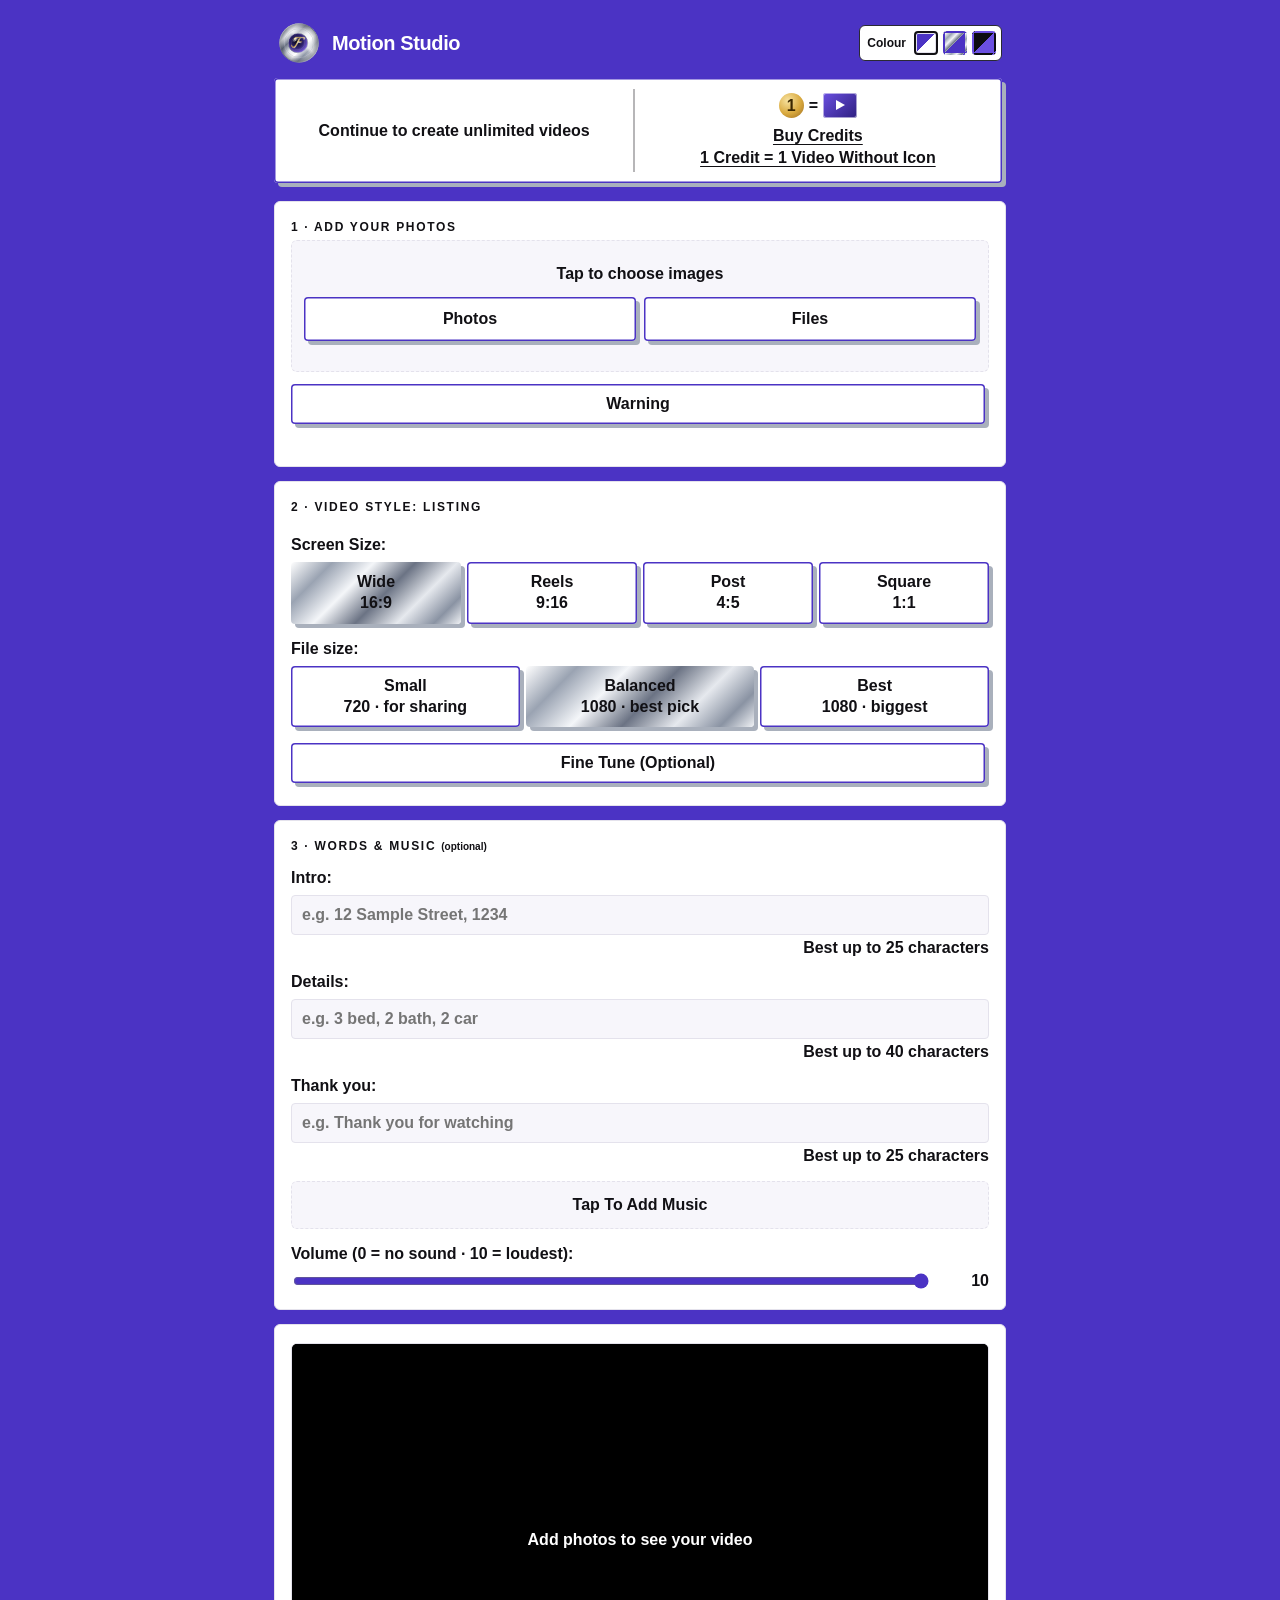
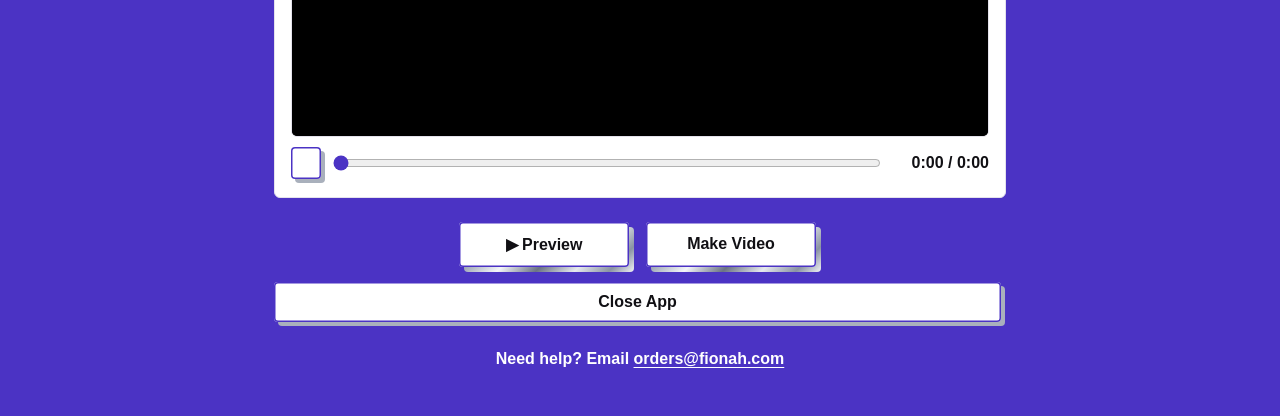
==== commit 95cab2cd: "Motion Studio: mark is script F + Arial 'ionah.com' (Fi chose Option B); Real Estate Listing button " ====
--- a/app/index.html
+++ b/app/index.html
@@ -20,6 +20,7 @@
 <link rel="shortcut icon" href="../favicon.ico">
 <script>try{document.documentElement.dataset.look=localStorage.getItem("fionah-theme")||"pastel"}catch(e){}</script>
 <style>
+  @font-face{font-family:'Italianno';src:url('../fonts/Italianno-Regular.ttf') format('truetype');font-display:block}
   /* =========================================================
      fionah Motion Studio — minimal design system
      Font: Arial everywhere, logo included
@@ -286,10 +287,8 @@
 
   <!-- 2. Style -->
   <section class="card">
-    <h2>2 · Video style</h2>
-    <div class="presets one" id="presets" style="margin-top:10px">
-      <button data-p="rea">Real Estate Listing</button>
-    </div>
+    <h2>2 · Video Style: Listing</h2>
+    <div class="presets one" id="presets" hidden></div>
     <p class="tip" id="presetNote" style="display:none"></p>
     <label class="f">Screen Size:</label>
     <div class="seg" id="shape">
@@ -307,7 +306,7 @@
     </div>
 
     <details class="warntile finetune"><summary>Fine Tune (Optional)</summary>
-    <p class="tip">The Real Estate Listing button sets the timing for you. Open this only if you would like to change it.</p>
+    <p class="tip">The listing timing is set for you. Open this only if you would like to change it.</p>
     <label class="f">Edit: Photo Timer</label>
     <div class="slider"><input type="range" id="imgSec" min="3" max="15" step="0.5" value="5"><output id="imgOut">5s</output></div>
 
@@ -452,7 +451,7 @@
   async function addFiles(list) {
     const files = [...list].filter(f => f.type.startsWith('image/') || /\.(heic|heif|jpe?g|png|webp|gif|bmp|tiff?|avif)$/i.test(f.name));
     if (!files.length) return;
-    // photo limit: free videos up to 6 photos, credit (no icon) videos up to 18
+    // photo limit: free videos up to 10 photos, credit (no icon) videos up to 15
     const max = photoMax();
     if (S.slides.length >= max) return toast(photoLimitMsg());
     const tooMany = S.slides.length + files.length > max;
@@ -559,6 +558,8 @@
   slider('imgSec', 'imgOut', 'imgSec'); slider('trSec', 'trOut', 'trSec');
 
   // ---------- "Made for" presets ----------
+  // The Real Estate Listing button was removed (Fi, 26 Nov): its timing (5 s per photo, 2 s soft fade) is now the
+  // starting timing for every video. The recipe is kept here as the listing reference for The Cook (the Kitchen).
   const PRESETS = {
     rea:     { shape: '9:16', size: 'balanced', img: 5, tr: 2, note: '' }
   };
@@ -860,8 +861,6 @@
       ctx.fillStyle = '#ffffff';
       let top = yb;
       for (let i = f.lines.length - 1; i >= 0; i--) { ctx.fillText(f.lines[i], pad, yb, maxW); top = yb; yb -= f.size * 1.18; }
-      ctx.fillStyle = '#d4b483';
-      ctx.fillRect(pad, top - f.size - u * 0.035, u * 0.08, Math.max(2, u * 0.005));
     }
     ctx.shadowBlur = 0; ctx.globalAlpha = 1;
   }
@@ -899,16 +898,27 @@
 
   // ---------- free videos: lens mark + 'fionah.com', small in the bottom-right corner (unlimited free videos) ----------
   const lensImg = new Image(); lensImg.src = '../logo.svg';
+  try { document.fonts.load('48px Italianno').then(() => { try { draw(S.t); } catch (e) {} }); } catch (e) {}   // script font for the fionah.com mark
   setTimeout(updTrial, 0);
   function drawMark(W, H) {
     const u = Math.min(W, H), sz = Math.round(u * 0.075), pad = Math.round(u * 0.035);
     const x = W - pad - sz, y = H - pad - sz;
     ctx.save();
     ctx.globalAlpha = 0.92;
-    ctx.font = `700 ${Math.round(sz * 0.34)}px Arial, Arimo, Helvetica, sans-serif`;
+    ctx.font = `700 ${Math.round(sz * 0.34)}px Arial, Arimo, Helvetica, sans-serif`;   // "ionah.com" in Arial; the F in the logo's script (Fi chose Option B)
     ctx.textAlign = 'right'; ctx.textBaseline = 'middle';
     ctx.shadowColor = 'rgba(0,0,0,.55)'; ctx.shadowBlur = Math.round(sz * 0.12);
-    ctx.fillStyle = '#fff'; ctx.fillText('fionah.com', x - sz * 0.08, y + sz / 2);   // so viewers know where to find fionah
+    // fionah gold text with a thin dark edge, so it reads on light and dark photos
+    ctx.lineJoin = 'round'; ctx.lineWidth = Math.max(1.5, sz * 0.05); ctx.strokeStyle = 'rgba(20,14,4,.85)';
+    const restW = ctx.measureText('ionah.com').width, fFont = `${Math.round(sz * 0.8)}px Italianno, 'Brush Script MT', cursive`;
+    ctx.strokeText('ionah.com', x - sz * 0.1, y + sz / 2);
+    ctx.save(); ctx.font = fFont; ctx.strokeText('F', x - sz * 0.12 - restW, y + sz / 2); ctx.restore();
+    // the same gold shine as the F in the logo: #9C6B1F → #D9A93E → #F7E2A0 → #C99A3B → #EBCB78
+    const tw = restW + sz * 0.3, tx = x - sz * 0.1, ty = y + sz / 2, th = sz * 0.34;
+    const gg = ctx.createLinearGradient(tx - tw, ty - th, tx, ty + th);
+    [[0, '#9C6B1F'], [.28, '#D9A93E'], [.5, '#F7E2A0'], [.72, '#C99A3B'], [1, '#EBCB78']].forEach(([o, c]) => gg.addColorStop(o, c));
+    ctx.fillStyle = gg; ctx.fillText('ionah.com', tx, ty);   // so viewers know where to find fionah
+    ctx.save(); ctx.font = fFont; ctx.fillStyle = gg; ctx.fillText('F', tx - sz * 0.02 - restW, ty); ctx.restore();
     ctx.shadowBlur = 0;
     if (lensImg.complete && lensImg.naturalWidth) ctx.drawImage(lensImg, x, y, sz, sz);
     ctx.restore();
@@ -971,7 +981,7 @@
   const noIcon = () => S.noIcon && credits() > 0;
   const showMark = () => !noIcon();
   // photo limit for one video: 6 in a free video, 18 in a credit video
-  const PHOTOS_FREE = 6, PHOTOS_PAID = 18;
+  const PHOTOS_FREE = 10, PHOTOS_PAID = 15;
   const photoMax = () => noIcon() ? PHOTOS_PAID : PHOTOS_FREE;
   const photoLimitMsg = () => noIcon()
     ? `You can add up to ${PHOTOS_PAID} photos in one video.`
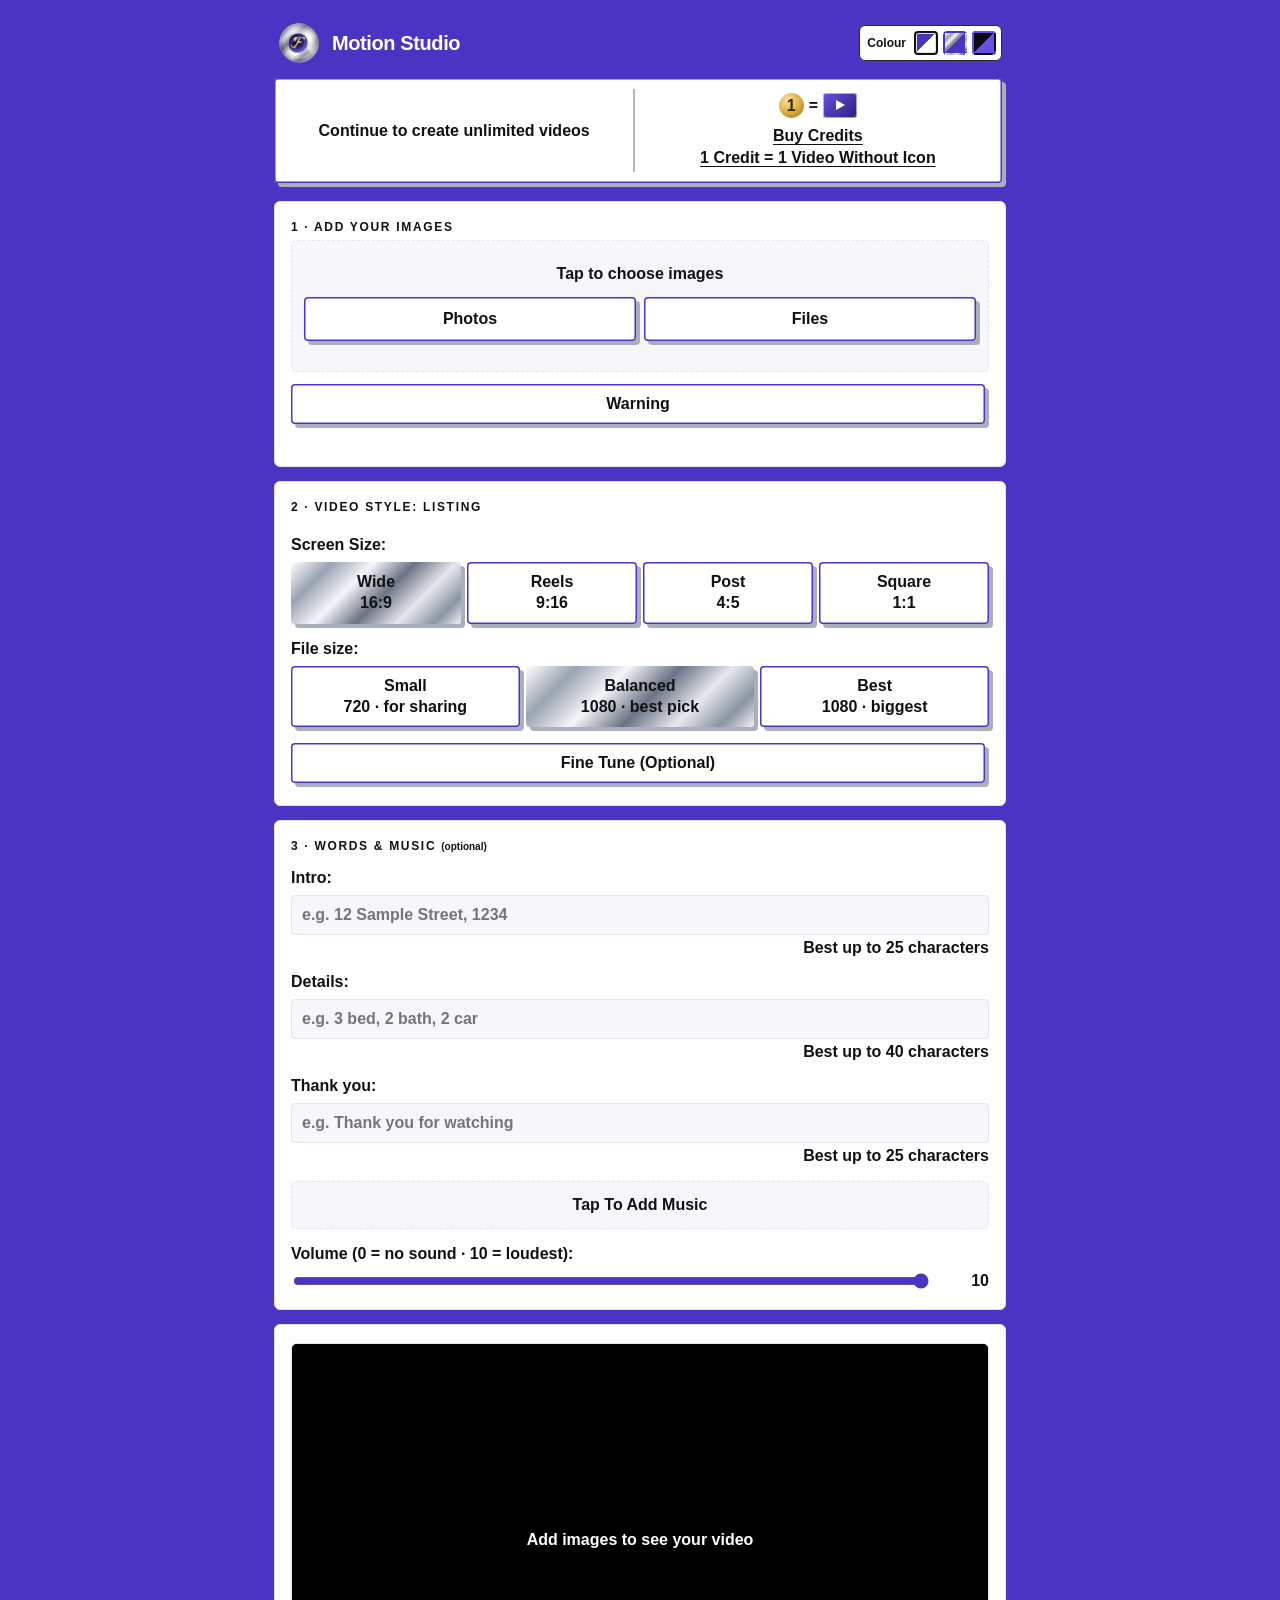
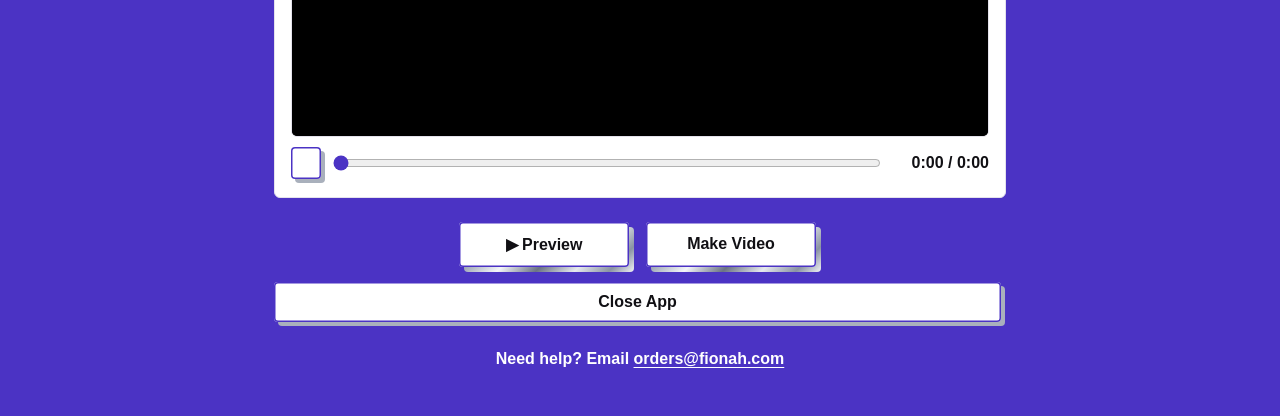
==== commit 3090f183: "Wording: image instead of photo everywhere customers see it (Take Photos and the phone's Photos app " ====
--- a/app/index.html
+++ b/app/index.html
@@ -266,7 +266,7 @@
   </div>
   <!-- 1. Photos -->
   <section class="card">
-    <h2>1 · Add your photos</h2>
+    <h2>1 · Add your images</h2>
     <div class="drop" id="drop">
       <b>Tap to choose images</b>
       <div class="pick">
@@ -307,7 +307,7 @@
 
     <details class="warntile finetune"><summary>Fine Tune (Optional)</summary>
     <p class="tip">The listing timing is set for you. Open this only if you would like to change it.</p>
-    <label class="f">Edit: Photo Timer</label>
+    <label class="f">Edit: Image Timer</label>
     <div class="slider"><input type="range" id="imgSec" min="3" max="15" step="0.5" value="5"><output id="imgOut">5s</output></div>
 
     <label class="f">Edit: Fade in/out</label>
@@ -358,7 +358,7 @@
   <section class="card">
     <div class="stage">
       <canvas id="cv"></canvas>
-      <div class="empty" id="empty">Add photos to see your video</div>
+      <div class="empty" id="empty">Add images to see your video</div>
     </div>
     <div class="scrub">
       <button class="ib" id="playBtn">▶</button>
@@ -456,7 +456,7 @@
     if (S.slides.length >= max) return toast(photoLimitMsg());
     const tooMany = S.slides.length + files.length > max;
     let bad = 0, blocked = 0;
-    $('stats').innerHTML = `<span class="pill">Loading and checking ${files.length} photos…</span>`;
+    $('stats').innerHTML = `<span class="pill">Loading and checking ${files.length} images…</span>`;
     for (const f of files) {
       if (S.slides.length >= max) break;
       const s = await loadFile(f);
@@ -536,7 +536,7 @@
   }
   function jumpTo(i) { pause(); S.t = i * step() + S.trSec * 0.6; syncSeek(); draw(S.t); }
   $('autoAll').onclick = () => { S.slides.forEach(s => s.motion = 'auto'); renderList(); draw(S.t); };
-  $('clearAll').onclick = () => { showConfirm('Remove all photos?', () => { S.slides = []; S.t = 0; renderList(); renderStats(); draw(0); }); };
+  $('clearAll').onclick = () => { showConfirm('Remove all images?', () => { S.slides = []; S.t = 0; renderList(); renderStats(); draw(0); }); };
 
   // ---------- settings ----------
   function seg(id, key, num) {
@@ -578,14 +578,14 @@
       if (img < 3) {
         img = 3; tr = 1;
         const fit = Math.floor((P.max - tr) / (img + tr));
-        extra = ` <span style="color:var(--bad)">⚠ ${n} photos is too many for 1 minute — use about ${fit} or fewer.</span>`;
+        extra = ` <span style="color:var(--bad)">⚠ ${n} images is too many for 1 minute — use about ${fit} or fewer.</span>`;
       }
     }
     S.imgSec = img; S.trSec = tr;
     setSeg('shape', S.shape); setSeg('size', S.size);
     setSlider('imgSec', 'imgOut', img); setSlider('trSec', 'trOut', tr);
     $('presets').querySelectorAll('button').forEach(b => b.classList.toggle('on', b.dataset.p === key));
-    $('presetNote').innerHTML = P.note + (P.max && !n ? ' <i>Add your photos and the timing will adjust to fit.</i>' : '') + extra;
+    $('presetNote').innerHTML = P.note + (P.max && !n ? ' <i>Add your images and the timing will adjust to fit.</i>' : '') + extra;
     sizeCanvas(); renderStats(); draw(Math.min(S.t, total()));
   }
   $('presets').querySelectorAll('button').forEach(b => b.addEventListener('click', () => { if (!S.recording) applyPreset(b.dataset.p); }));
@@ -984,8 +984,8 @@
   const PHOTOS_FREE = 10, PHOTOS_PAID = 15;
   const photoMax = () => noIcon() ? PHOTOS_PAID : PHOTOS_FREE;
   const photoLimitMsg = () => noIcon()
-    ? `You can add up to ${PHOTOS_PAID} photos in one video.`
-    : (credits() > 0 ? `You can add up to ${PHOTOS_FREE} photos in a free video. Choose No Icon (1 credit) to add up to ${PHOTOS_PAID}.` : `You can add up to ${PHOTOS_FREE} photos in a free video. Buy credits to add up to ${PHOTOS_PAID}.`);
+    ? `You can add up to ${PHOTOS_PAID} images in one video.`
+    : (credits() > 0 ? `You can add up to ${PHOTOS_FREE} images in a free video. Choose No Icon (1 credit) to add up to ${PHOTOS_PAID}.` : `You can add up to ${PHOTOS_FREE} images in a free video. Buy credits to add up to ${PHOTOS_PAID}.`);
   function setIcon(v) { if (S.recording) return; S.noIcon = v; updTrial(); draw(S.t); }
   function updTrial() {
     const n = credits();
@@ -1103,7 +1103,7 @@
     $('timeLbl').textContent = `${fmt(S.t)} / ${fmt(T)}`;
   }
   function play() {
-    if (!S.slides.length) { toast('Add some photos first'); return; }
+    if (!S.slides.length) { toast('Add some images first'); return; }
     if (S.t >= total() - 0.05) S.t = 0;
     S.playing = true; $('playBtn').textContent = '❚❚'; $('previewBtn').textContent = '❚❚ Pause';
     t0 = performance.now() - S.t * 1000;
@@ -1154,15 +1154,15 @@
   }
 
   $('makeBtn').onclick = () => {
-    if (!S.slides.length) return toast('Add your photos first 📷');
+    if (!S.slides.length) return toast('Add your images first 📷');
     if (!allWordsOk()) return toast(WORDS_MSG);
-    if (S.slides.length > photoMax()) return toast(photoLimitMsg() + ' Please remove ' + (S.slides.length - photoMax()) + ' photo' + (S.slides.length - photoMax() === 1 ? '' : 's') + ' first.');
+    if (S.slides.length > photoMax()) return toast(photoLimitMsg() + ' Please remove ' + (S.slides.length - photoMax()) + ' image' + (S.slides.length - photoMax() === 1 ? '' : 's') + ' first.');
     if (!cv.captureStream || pickMime() === null) return toast('Sorry — this device\'s browser cannot record video. Try Chrome on Android or Safari on a recent iPhone.');
     pause();
     const T = total();
     openModal(`
       <h3>Ready to make your video?</h3>
-      <p><b style="color:var(--text)">${S.slides.length} photos · ${fmt(T)} long</b></p>
+      <p><b style="color:var(--text)">${S.slides.length} images · ${fmt(T)} long</b></p>
       <p>${noIcon() ? 'This video uses 1 credit and has no icon.' : 'This video is free and has the small icon.'}</p>
       <p>Your video is recorded live, so it takes the same time as the video — about <b style="color:var(--text)">${fmt(T)}</b>.</p>
       <p>📱 Keep this screen open and switched on until it finishes.</p>
@@ -1212,7 +1212,7 @@
     let cancelled = false;
     openModal(`
       <h3>Making your video…</h3>
-      <p>Photo <b id="pn" style="color:var(--text)">1</b> of ${S.slides.length}</p>
+      <p>Image <b id="pn" style="color:var(--text)">1</b> of ${S.slides.length}</p>
       <div class="prog"><i id="pb"></i></div>
       <p id="pt">0:00 of ${fmt(T)}</p>
       <p class="tip">Keep this screen on 🙂 The preview behind is what is being recorded.</p>
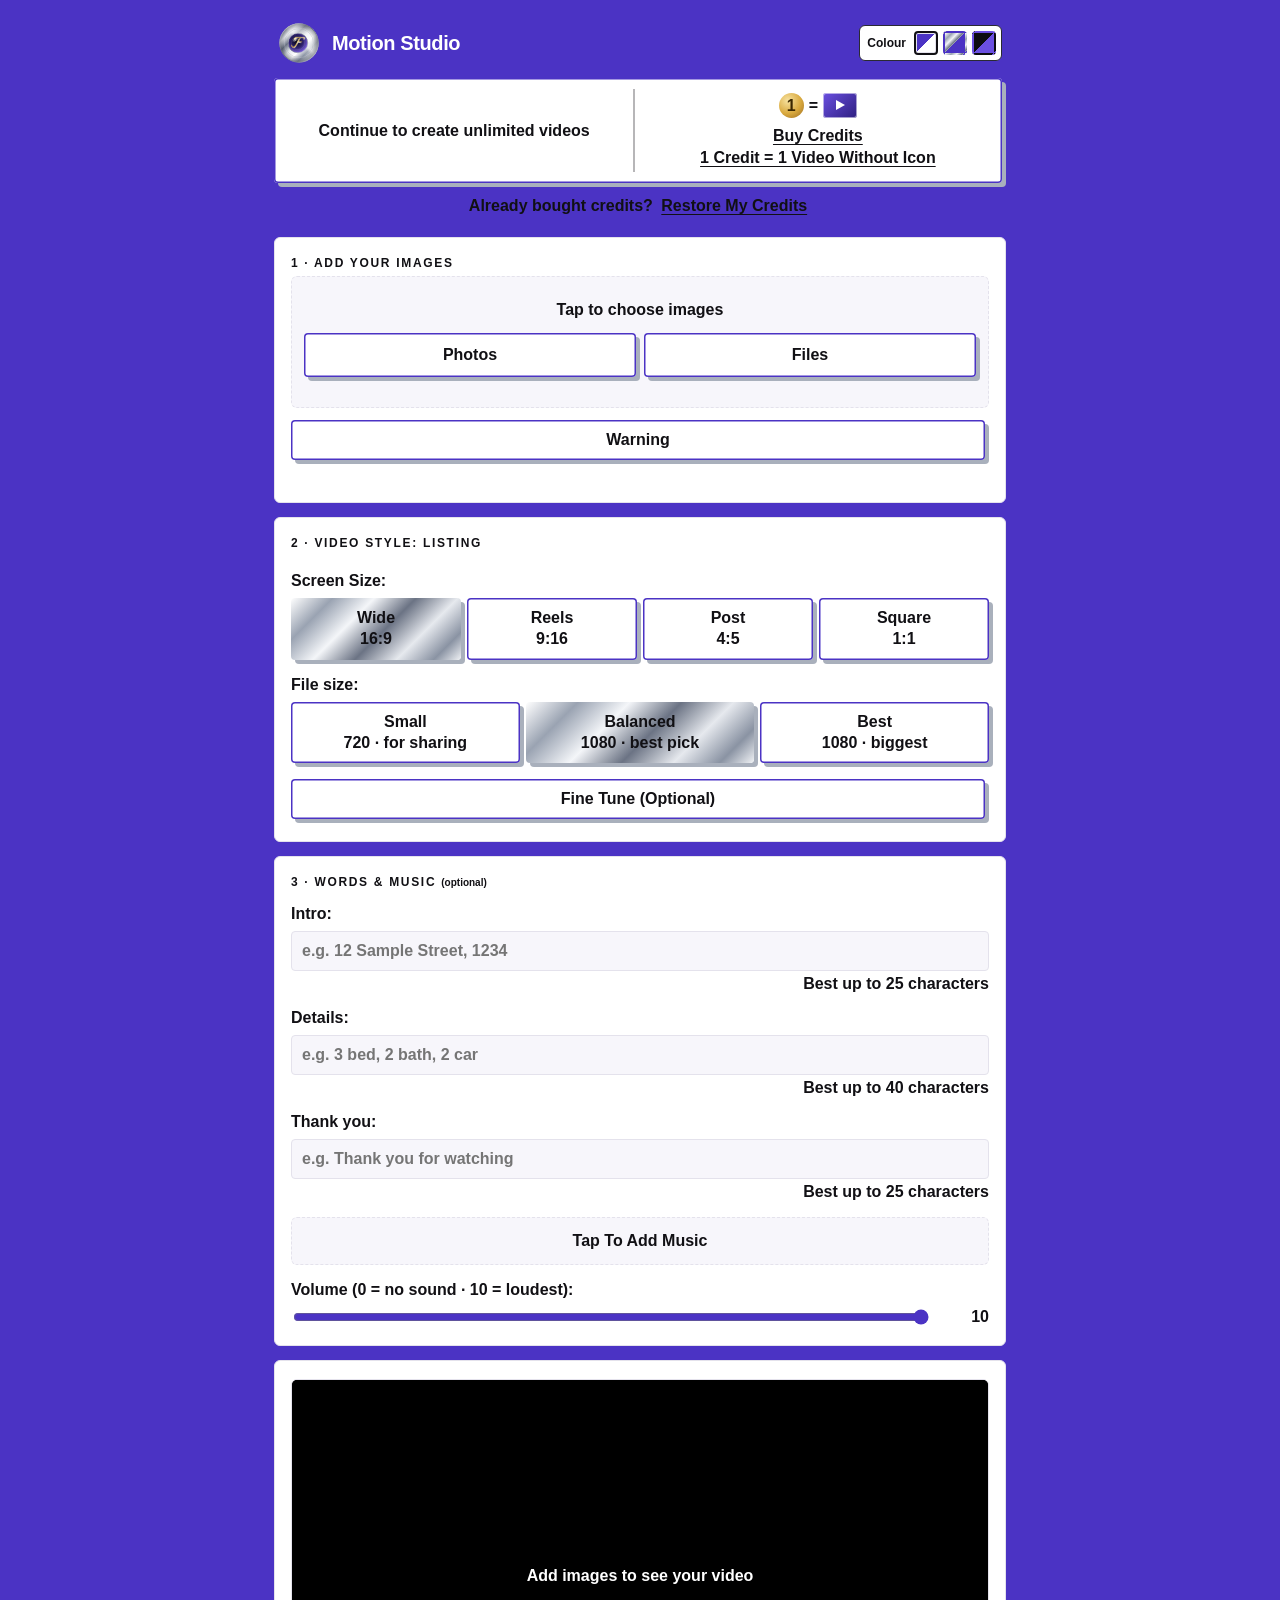
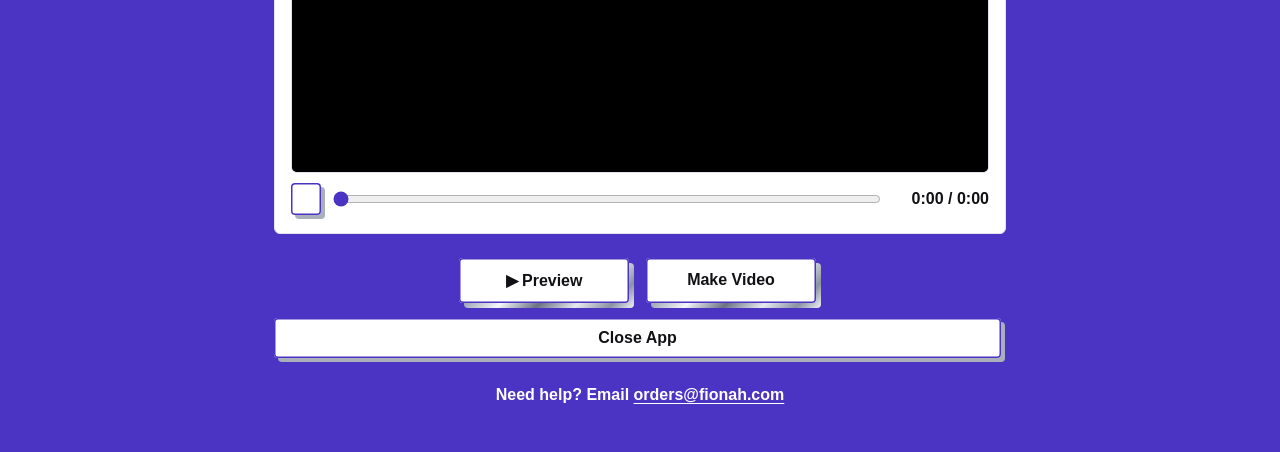
==== commit 65a92d0e: "Review fixes (27 Nov): benefit headline, two ways to get a video, clearer buttons, prices in plain p" ====
--- a/app/index.html
+++ b/app/index.html
@@ -228,6 +228,8 @@
   .credbal{font-size:28px;color:var(--text);margin:6px 0 2px}
   .box .restore{width:100%;margin:2px 0 8px;padding:14px 10px}
   .nw{white-space:nowrap}
+  .restline{text-align:center;margin:-8px 0 18px;font-size:14px}
+  .restline .restlink{font:inherit;color:inherit;background:none;border:none;padding:4px;cursor:pointer;text-decoration:underline;text-underline-offset:3px}
   .box .nzline{margin:-4px 0 12px}
   #rcIn{margin-top:4px;font-size:18px;letter-spacing:1px;text-align:center}
   .pack{border:1.5px solid var(--line);border-radius:var(--r);padding:14px;margin:12px 0;text-align:center;color:var(--text)}
@@ -264,6 +266,7 @@
     <span class="pt-line"></span>
     <button type="button" class="pt-half pt-buy" id="buyTile" aria-label="Buy credits: 1 credit equals 1 video without the icon"><span class="pt-row"><span class="pcoin">1</span><span class="peq">=</span><span class="pv"></span></span><span class="pt-lab">Buy Credits<br>1 Credit = 1 Video Without Icon</span></button>
   </div>
+  <p class="restline">Already bought credits? <button type="button" class="restlink" id="restoreTop">Restore My Credits</button></p>
   <!-- 1. Photos -->
   <section class="card">
     <h2>1 · Add your images</h2>
@@ -991,7 +994,8 @@
     const n = credits();
     if (n < 1) S.noIcon = false;
     // tile: free videos with the icon; hidden while the person has credits (the choice buttons show instead)
-    const bt = $('buyTile'); if (bt) bt.onclick = openCredits;   // first tile: only the Buy Credits half is tappable
+    const bt = $('buyTile'); if (bt) bt.onclick = openCredits;
+    const rt = $('restoreTop'); if (rt) rt.onclick = () => openRestore();   // first tile: only the Buy Credits half is tappable
     if (typeof renderStats === 'function' && S.slides.length) renderStats();
     $('trialNote').innerHTML = n > 0
       ? `<div>You have ${n} credit${n === 1 ? '' : 's'}.</div><div class="iconpick"><button id="icFree" class="${S.noIcon ? '' : 'on'}">With Icon (Free)</button><button id="icNo" class="${S.noIcon ? 'on' : ''}">No Icon (1 Credit)</button></div><a class="rm" id="rmMark" role="button" tabindex="0">Credits</a>`
@@ -1052,7 +1056,7 @@
       const b = $('buyx'); if (b) b.onclick = openCredits;
       $('okx').onclick = closeModal;
     } else if (d && d.pack) {
-      openRestore('This receipt is for a done-for-you pack, not credits. Please use the Get Your Video page on fionah.com.');
+      openRestore('This receipt is for a done-for-you pack, not credits. Please use the Collect My Video page on fionah.com.');
     } else if (d && d.busy) {
       openRestore('There have been too many tries. Please try again in an hour.');
     } else if (d) {
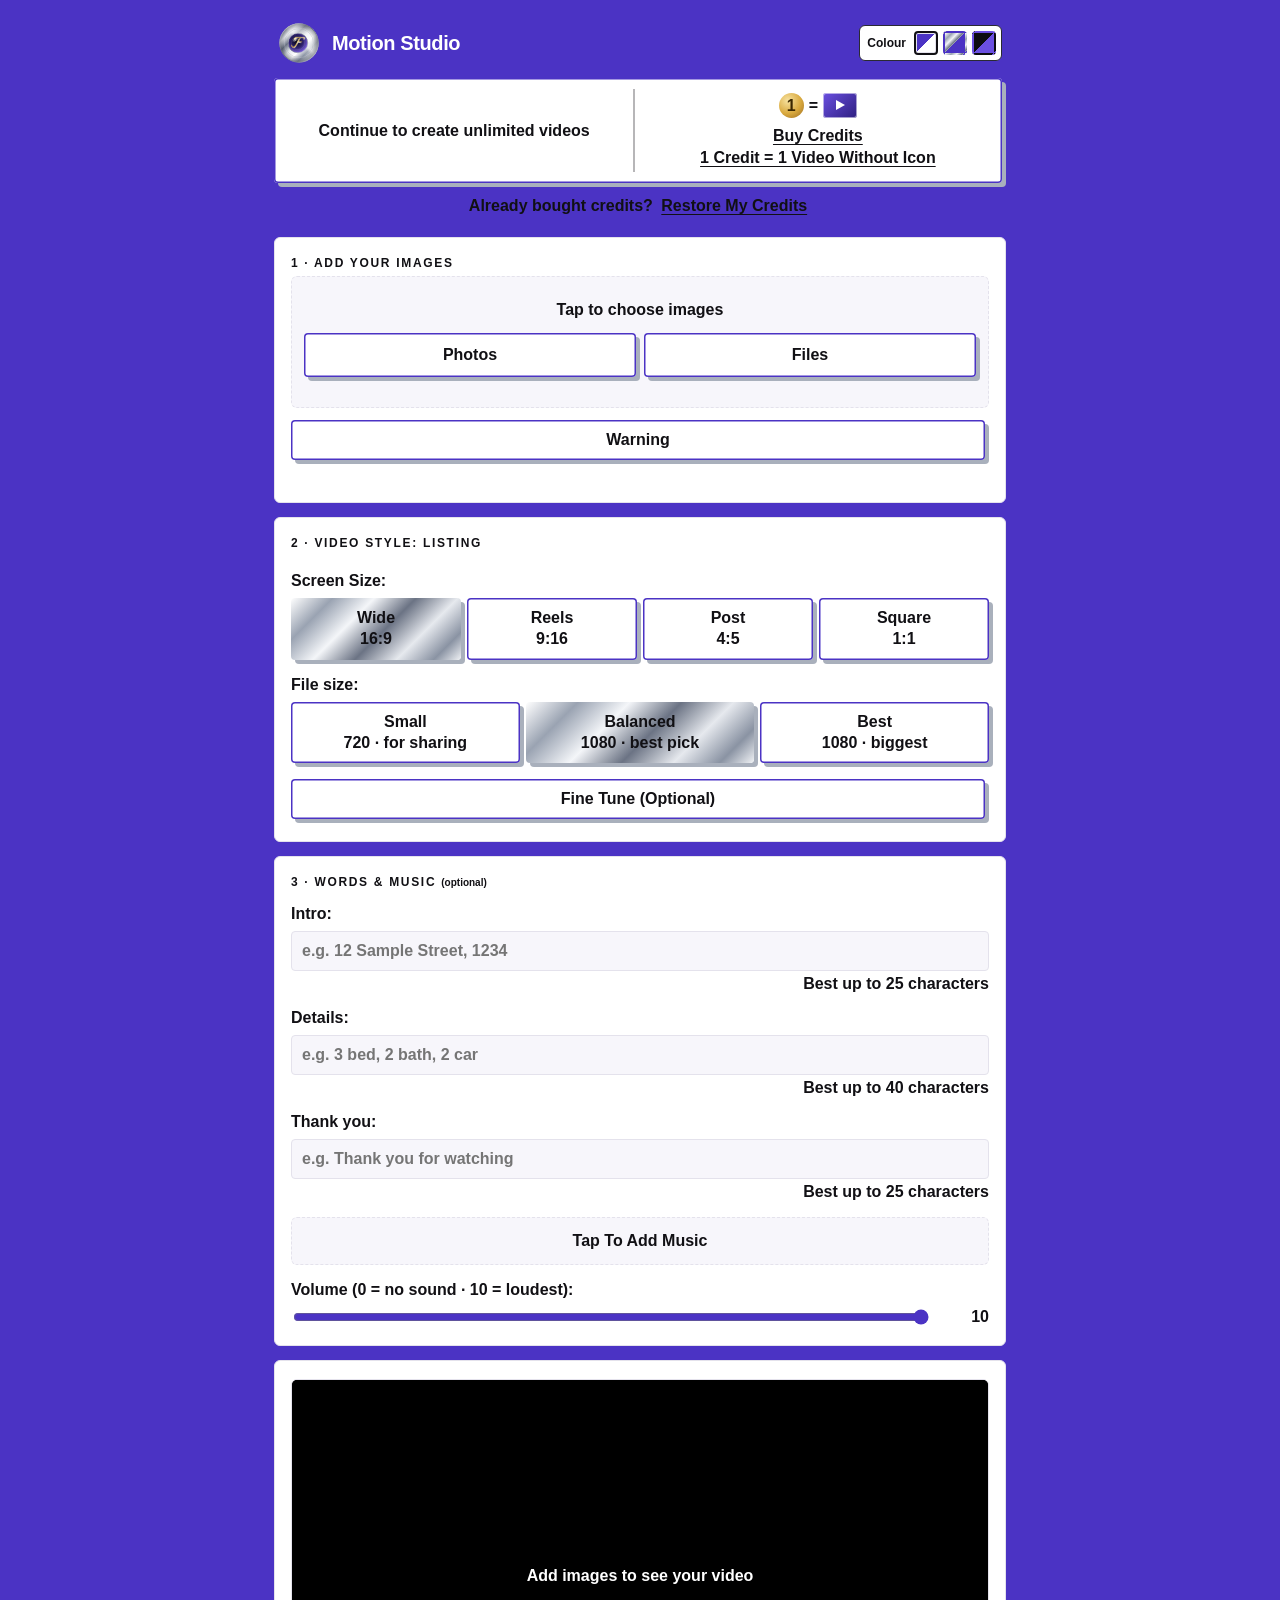
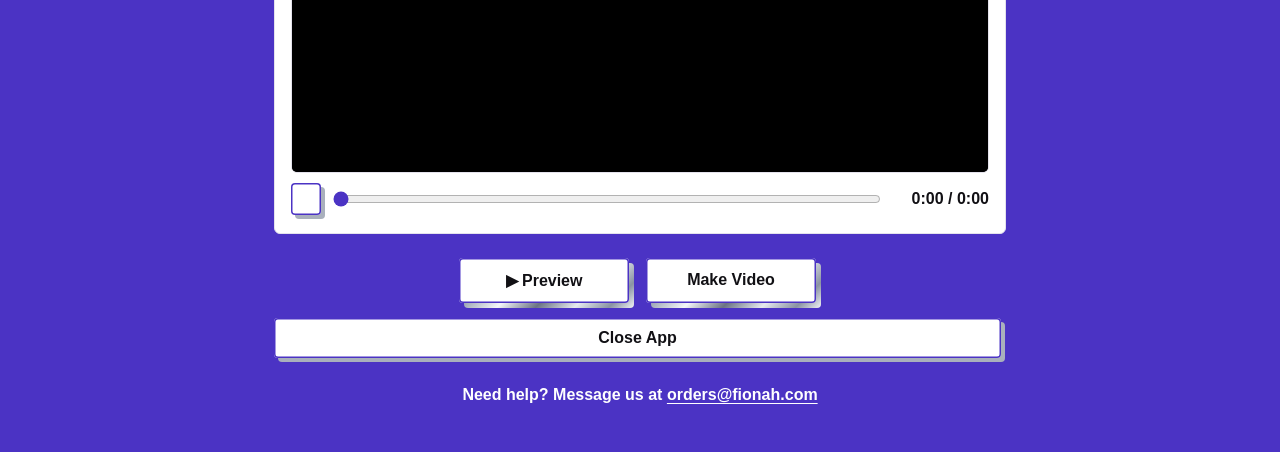
==== commit e20ab8f5: "Contact Us message form (email links), Questions And Answers page, replies on Collect My Video, priv" ====
--- a/app/index.html
+++ b/app/index.html
@@ -379,7 +379,7 @@
     <button class="b2" id="makeBtn">Make Video</button>
   </div>
   <a class="closeapp" href="../">Close App</a>
-  <p class="mailnote">Need help? Email <a class="mail" href="mailto:orders@fionah.com">orders@fionah.com</a></p>
+  <p class="mailnote">Need help? Message us at <a class="mail" href="mailto:orders@fionah.com">orders@fionah.com</a></p>
 </div>
 
 <div class="modal" id="modal">
@@ -1020,7 +1020,7 @@
       <p class="tip nzline">NZ customers see the NZD price at checkout.</p>
       <button class="b1 restore" id="restoreBtn">Restore My Credits</button>
       <p class="tip">Credits are saved with your Emailed Stripe Receipt Number, so you can use them on any device.</p>
-      <p class="tip">Payment questions? Email <a class="mail" href="mailto:accounts@fionah.com">accounts@fionah.com</a></p>
+      <p class="tip">Payment questions? Message us at <a class="mail" href="mailto:accounts@fionah.com">accounts@fionah.com</a></p>
       <div class="acts stack"><button class="b1" id="nox">Back</button></div>`);
     box.classList.add('credbox');
     $('nox').onclick = closeModal;
@@ -1045,7 +1045,7 @@
     $('rcMsg').textContent = 'Checking…'; $('rcGo').disabled = true;
     let d = null;
     try { d = await (await fetch(HELPER_URL + '?restore=' + encodeURIComponent(dg))).json(); } catch (e) {}
-    const help = '<p class="tip">Still not working? Email <a class="mail" href="mailto:accounts@fionah.com">accounts@fionah.com</a> with your receipt.</p>';
+    const help = '<p class="tip">Still not working? Message us at <a class="mail" href="mailto:accounts@fionah.com">accounts@fionah.com</a> with your receipt.</p>';
     if (d && d.ok) {
       // credits bought before Restore My Credits existed are now kept by The Waitress, so the old phone-only count is cleared (never counted twice)
       try { if (phoneCredits() > 0) localStorage.setItem('fionah-credits', '0'); } catch (e) {}
@@ -1084,10 +1084,10 @@
         openModal(`<h3>Your Credits Are Ready</h3><div class="credbal">You have ${credits()} credit${credits() === 1 ? '' : 's'}</div><p>The credits for this payment are saved with your Emailed Stripe Receipt Number.</p><div class="acts"><button class="b2" id="okx">OK</button></div>`);
       } else if (d.used) {
         try { history.replaceState(null, '', location.pathname); } catch (e) {}
-        openModal('<h3>Already added</h3><p>The credits for this payment have already been added.</p><p class="tip">Payment questions? Email <a class="mail" href="mailto:accounts@fionah.com">accounts@fionah.com</a> with your receipt.</p><div class="acts"><button class="b2" id="okx">OK</button></div>');
+        openModal('<h3>Already added</h3><p>The credits for this payment have already been added.</p><p class="tip">Payment questions? Message us at <a class="mail" href="mailto:accounts@fionah.com">accounts@fionah.com</a> with your receipt.</p><div class="acts"><button class="b2" id="okx">OK</button></div>');
       } else throw new Error('not paid');
     } catch (err) {
-      openModal('<h3>We could not confirm your payment yet</h3><p>Please try again in a minute.</p><p class="tip">Still not working? Email <a class="mail" href="mailto:accounts@fionah.com">accounts@fionah.com</a> with your receipt.</p><div class="acts"><button class="b1" id="okx">Close</button><button class="b2" id="tryx">Try Again</button></div>');
+      openModal('<h3>We could not confirm your payment yet</h3><p>Please try again in a minute.</p><p class="tip">Still not working? Message us at <a class="mail" href="mailto:accounts@fionah.com">accounts@fionah.com</a> with your receipt.</p><div class="acts"><button class="b1" id="okx">Close</button><button class="b2" id="tryx">Try Again</button></div>');
       const t = $('tryx'); if (t) t.onclick = () => checkPaid(id);
     }
     const ok = $('okx'); if (ok) ok.onclick = closeModal;
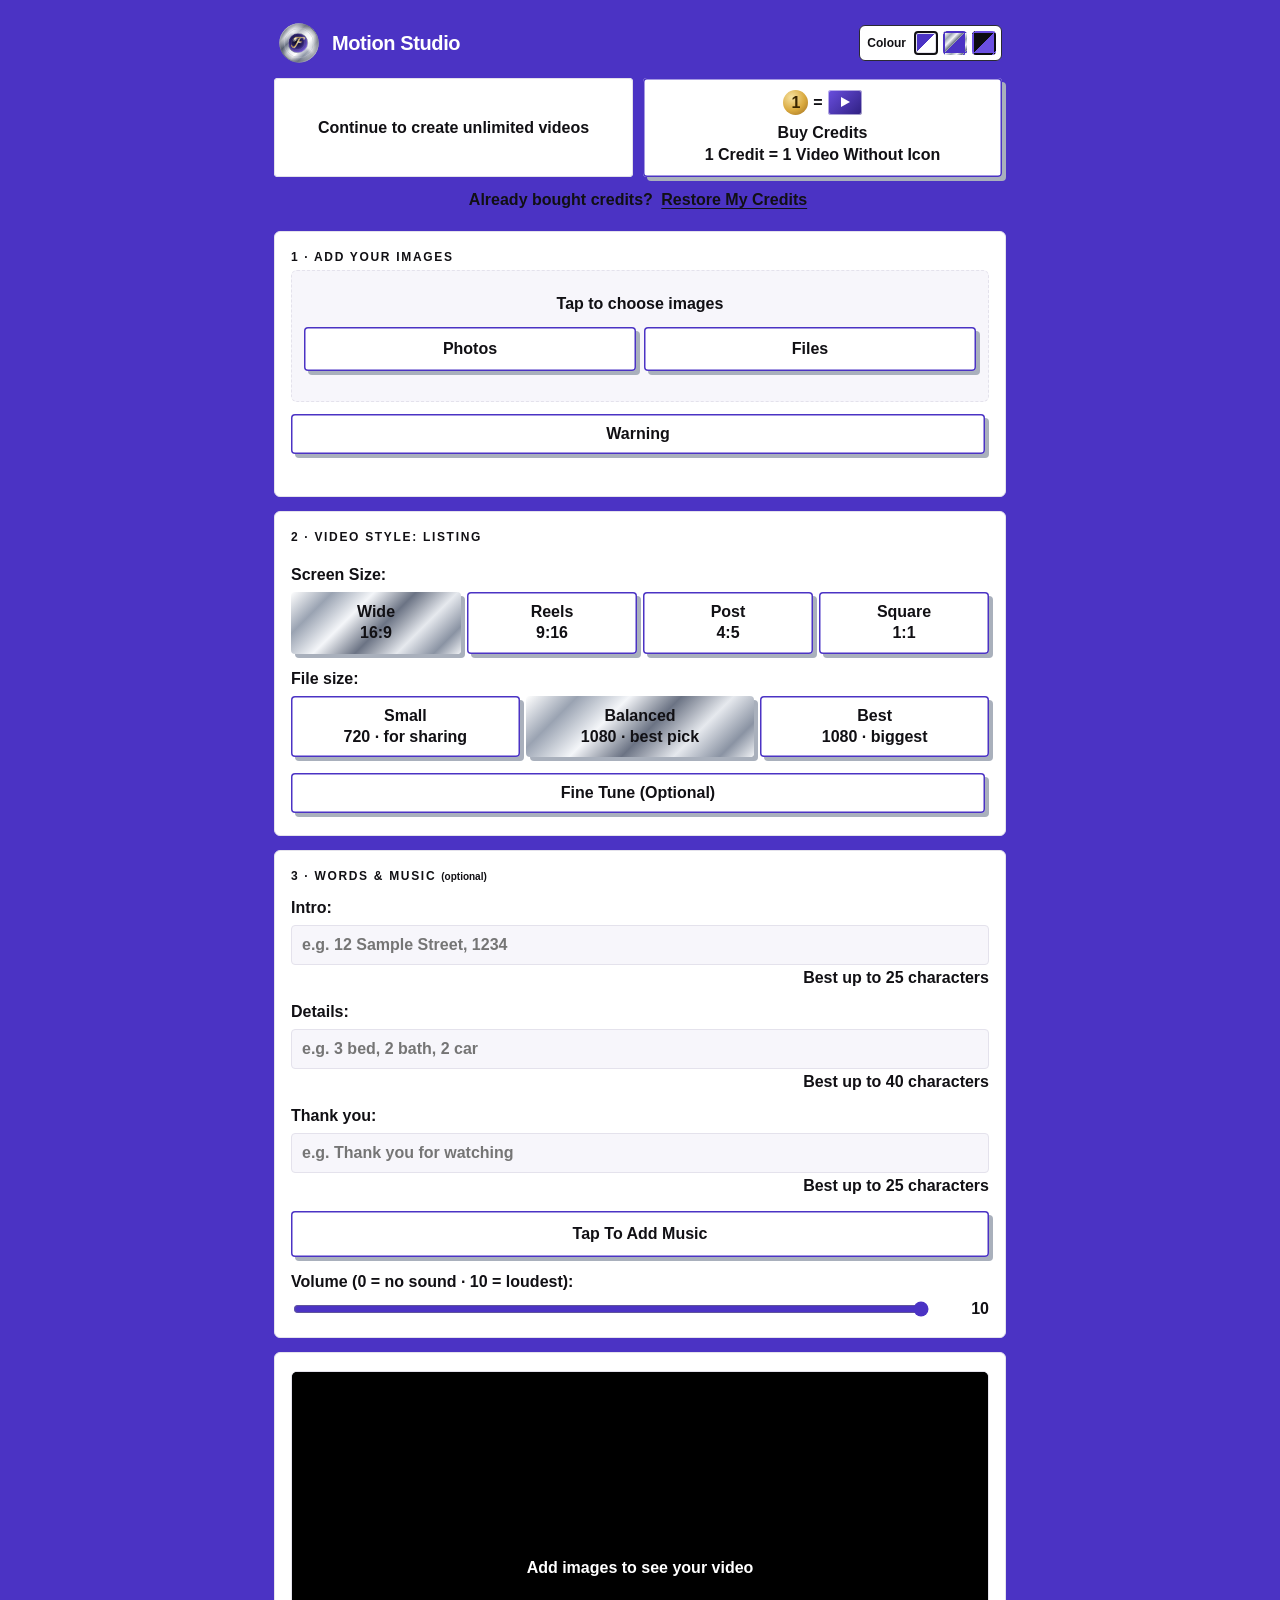
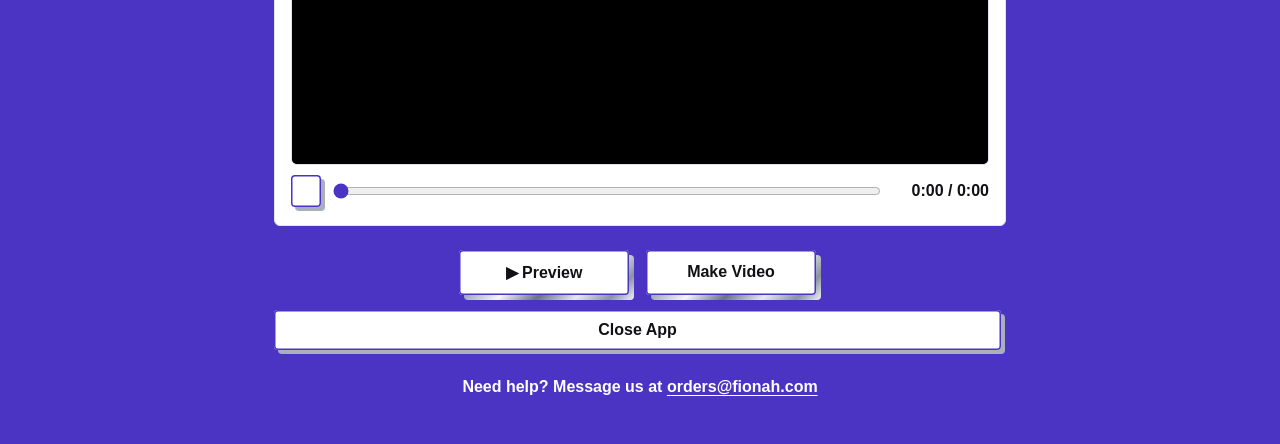
==== commit 1c2c3921: "Capitals for Order Number / Private Code / Emailed Stripe Receipt Number; contact note; refund + pur" ====
--- a/app/index.html
+++ b/app/index.html
@@ -211,6 +211,16 @@
   .pictile .peq{font-size:20px;font-weight:700}
   .pictile .pcoin{width:25px;height:25px;border-radius:50%;background:radial-gradient(circle at 35% 30%,#F7E2A0,#D9A93E 55%,#9C6B1F);color:#3A2600;font-weight:700;font-size:13px;line-height:25px;text-align:center}
   .trialtile{margin:14px 4px 4px 0;text-align:center;background:var(--btn);color:var(--btn-ink);border:none;border-radius:var(--r);padding:11px;box-shadow:4px 4px 0 #A9B0BC}
+  /* 29 Nov (Fi): only clickable things look like buttons. "Continue to create unlimited videos" = plain white card; Buy Credits + Tap To Add Music = clickable tiles */
+  #trialTile{background:none !important;box-shadow:none !important;padding:0 !important;gap:10px}
+  #trialTile .pt-line{display:none}
+  #trialTile .pt-free{background:#FFFFFF;color:#111014;border-radius:var(--r);padding:14px 8px;box-shadow:inset 0 0 0 1px #E2E0EA}
+  #trialTile .pt-buy{background:var(--btn);color:var(--btn-ink);border-radius:var(--r);padding:12px 8px;box-shadow:4px 4px 0 #A9B0BC}
+  [data-look="pastel"] #trialTile .pt-buy{box-shadow:inset 0 0 0 1.5px #4B33C4,4px 4px 0 #A9B0BC}
+  #trialTile .pt-buy .pt-lab{text-decoration:none}
+  #musicDrop{border:none;background:var(--btn);color:var(--btn-ink);border-radius:var(--r);box-shadow:4px 4px 0 #A9B0BC}
+  [data-look="pastel"] #musicDrop{box-shadow:inset 0 0 0 1.5px #4B33C4,4px 4px 0 #A9B0BC}
+  #musicDrop.hot{background:var(--soft)}
   /* no blue tap flash or blue focus ring; keyboard users still see a ring, in purple */
   *{-webkit-tap-highlight-color:transparent}
   a:focus,button:focus,summary:focus,input:focus,select:focus,[tabindex]:focus{outline:none}
@@ -1041,7 +1051,7 @@
   }
   async function checkRestore(v) {
     const dg = String(v || '').replace(/\D/g, '');
-    if (dg.length !== 8) { $('rcMsg').textContent = 'A receipt number has 8 numbers, for example #1234\u20115678.'; return; }
+    if (dg.length !== 8) { $('rcMsg').textContent = 'An Emailed Stripe Receipt Number has 8 numbers, for example #1234\u20115678.'; return; }
     $('rcMsg').textContent = 'Checking…'; $('rcGo').disabled = true;
     let d = null;
     try { d = await (await fetch(HELPER_URL + '?restore=' + encodeURIComponent(dg))).json(); } catch (e) {}
@@ -1051,8 +1061,8 @@
       try { if (phoneCredits() > 0) localStorage.setItem('fionah-credits', '0'); } catch (e) {}
       keepCard(d.card, d.left, d.receipt); if (d.left > 0) S.noIcon = true; updTrial();
       openModal(d.left > 0
-        ? `<h3>Your Credits Are Back:</h3><div class="credbal">You have ${d.left} credit${d.left === 1 ? '' : 's'} ✓</div><p>Receipt Number: <b class="nw" style="color:var(--text)">#${d.receipt}</b></p><p>Your credits are now ready to use on this device.</p><div class="acts"><button class="b2" id="okx">OK</button></div>`
-        : `<h3>No Credits Left</h3><p>All the credits on Receipt Number <b class="nw" style="color:var(--text)">#${d.receipt}</b> have been used.</p><p>You can still make free videos with the small icon, or buy more credits.</p><div class="acts"><button class="b1" id="okx">Close</button><button class="b2" id="buyx">Buy Credits</button></div>`);
+        ? `<h3>Your Credits Are Back:</h3><div class="credbal">You have ${d.left} credit${d.left === 1 ? '' : 's'} ✓</div><p>Emailed Stripe Receipt Number: <b class="nw" style="color:var(--text)">#${d.receipt}</b></p><p>Your credits are now ready to use on this device.</p><div class="acts"><button class="b2" id="okx">OK</button></div>`
+        : `<h3>No Credits Left</h3><p>All the credits on Emailed Stripe Receipt Number <b class="nw" style="color:var(--text)">#${d.receipt}</b> have been used.</p><p>You can still make free videos with the small icon, or buy more credits.</p><div class="acts"><button class="b1" id="okx">Close</button><button class="b2" id="buyx">Buy Credits</button></div>`);
       const b = $('buyx'); if (b) b.onclick = openCredits;
       $('okx').onclick = closeModal;
     } else if (d && d.pack) {
@@ -1060,7 +1070,7 @@
     } else if (d && d.busy) {
       openRestore('There have been too many tries. Please try again in an hour.');
     } else if (d) {
-      openModal(`<h3>Restore My Credits</h3><p>We could not find credits for that receipt number. Please check your Emailed Stripe Receipt Number and try again.</p>${help}<div class="acts"><button class="b1" id="nox">Close</button><button class="b2" id="tryx">Try Again</button></div>`);
+      openModal(`<h3>Restore My Credits</h3><p>We could not find credits for that Emailed Stripe Receipt Number. Please check your Emailed Stripe Receipt Number and try again.</p>${help}<div class="acts"><button class="b1" id="nox">Close</button><button class="b2" id="tryx">Try Again</button></div>`);
       $('nox').onclick = closeModal; $('tryx').onclick = openRestore;
     } else {
       openRestore('We could not connect. Please check your internet connection and try again.');
@@ -1077,7 +1087,7 @@
         addCard(d);
         try { history.replaceState(null, '', location.pathname); } catch (e) {}
         const rc = String(d.receipt || '').replace(/[^0-9-]/g, '');
-        openModal(`<h3>Thank You</h3><div class="credbal">${d.credits} Credits Added ✓</div><p>Your next video will have no icon.</p>${rc ? `<p>Receipt Number: <b class="nw" style="color:var(--text)">#${rc}</b></p>` : ''}<p>Please keep your Emailed Stripe Receipt. It lets you use your credits on any device.</p><div class="acts"><button class="b2" id="okx">OK</button></div>`);
+        openModal(`<h3>Thank You</h3><div class="credbal">${d.credits} Credits Added ✓</div><p>Your next video will have no icon.</p>${rc ? `<p>Emailed Stripe Receipt Number: <b class="nw" style="color:var(--text)">#${rc}</b></p>` : ''}<p>Please keep your Emailed Stripe Receipt. It lets you use your credits on any device.</p><div class="acts"><button class="b2" id="okx">OK</button></div>`);
       } else if (d.used && d.card) {                // already added: this phone simply joins the card (nothing is doubled)
         try { history.replaceState(null, '', location.pathname); } catch (e) {}
         addCard(d);
